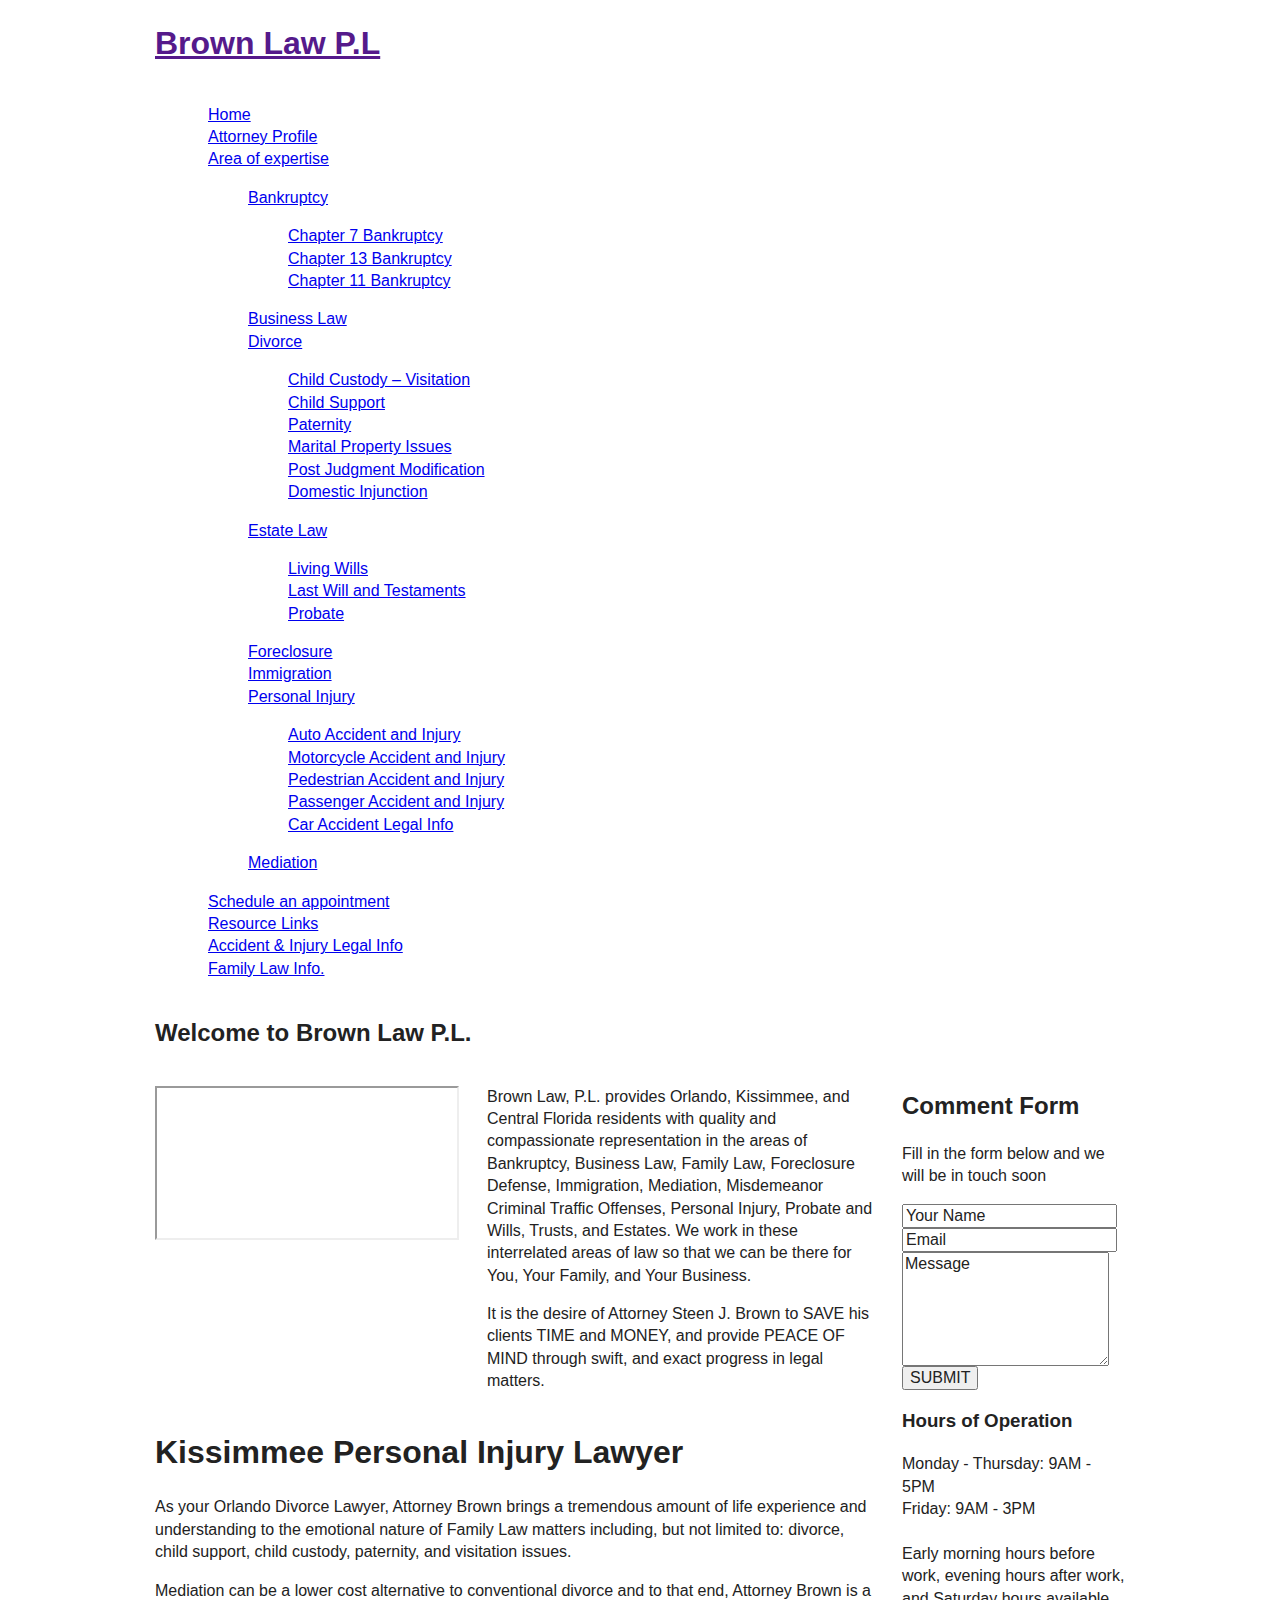
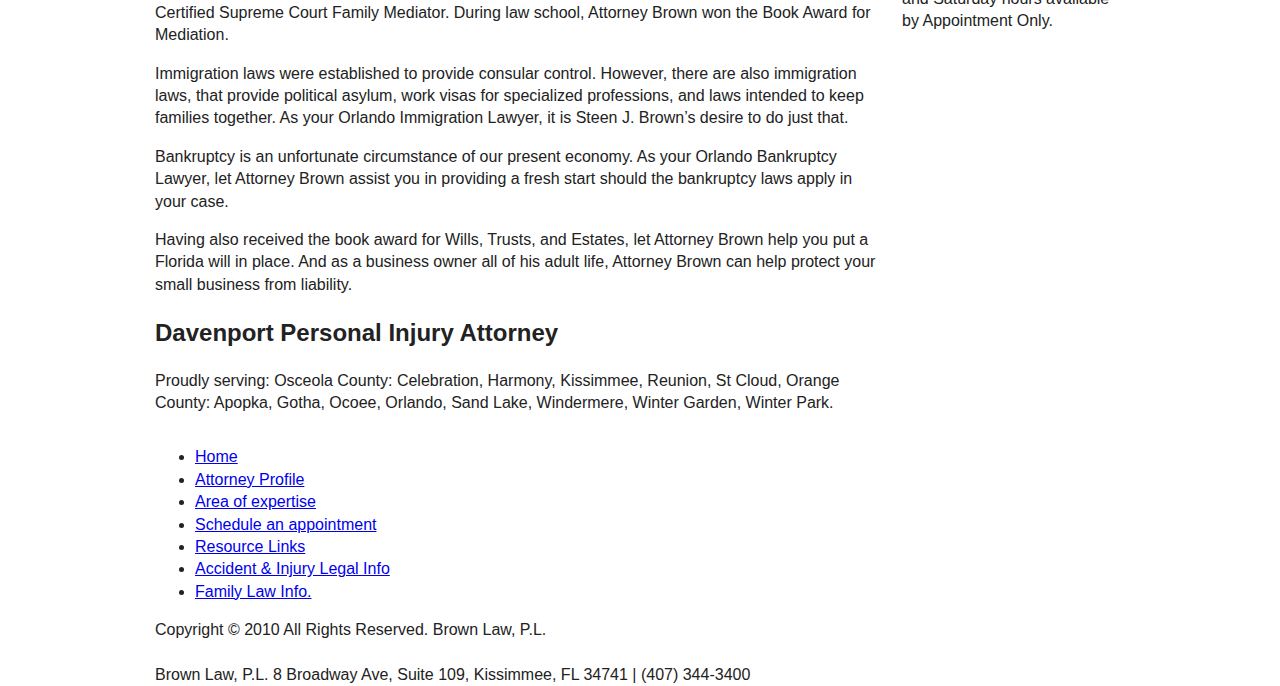
==== index.html @ 8b357b11 "Added footer navigation" ====
<!DOCTYPE html>
<html lang="en">
<head>
	<meta charset="utf-8" />
	<link rel="stylesheet" href="css/main.css">
	<link rel="stylesheet" href="css/normalize.css">
	<link rel="stylesheet" href="css/base.css">
	<link rel="stylesheet" href="css/grid.css">
	<link rel="stylesheet" href="css/style.css">
	<link href="images/favicon.ico" rel="icon" type="image/x-icon" />
	<title>  Kissimmee Personal Injury Lawyer| Davenport Personal Injury Accident Attorney</title>
</head>
<body>
	<div class="container">
			<div class="grid_12">
				<header id="masthead" class="site-header" role="banner">
					<h1 class="site-title"><a href="" title="" rel="home"> Brown Law P.L </a></h1>
		

				<div id="main-banner" class="grid_12">
			        <nav id="site-navigation" class="main-banner-navigation" role="navigation">
			            <div class="menu-lower-main-menu-container">
							<ul id="menu-lower-main-menu" class="nav-banner-menu">
								<li> <a href="index.html" >Home</a> </li>
								<li> <a href="attorneyProfile.html" >Attorney Profile</a></li>
								<li> <a href="areaOfExpertise.html" >Area of expertise</a>
									<ul>
										<li><a href="http://www.brownlawpl.com/bankruptcy-lawyer-orlando-kissimmee" >Bankruptcy</a>
											<uL>
												<li> <a href="http://www.brownlawpl.com/orlando-and-kissimmee-chapter-7-bankruptcy-attorney-lawyer" >Chapter 7 Bankruptcy</a></li>
												<li> <a href="http://www.brownlawpl.com/chapter-13-bankruptcy-lawyer-orlando-kissimmee" >Chapter 13 Bankruptcy</a></li>
												<li> <a href="http://www.brownlawpl.com/chapter-11-bankruptcy-lawyer-orlando-kissimmee" >Chapter 11 Bankruptcy</a></li>
											</uL>
										</li>	
										<li> <a href="http://www.brownlawpl.com/business-law-lawyer-orlando-kissimmee" >Business Law</a>
										<li> <a href="http://www.brownlawpl.com/divorce-lawyer-orlando-kissimmee" >Divorce</a>
											<ul> 
												<li> <a href="http://www.brownlawpl.com/child-custody-and-visitation" >Child Custody &#8211; Visitation</a></li>
												<li> <a href="http://www.brownlawpl.com" >Child Support</a></li>
												<li> <a href="http://www.brownlawpl.com/child-paternity-lawyer-orlando-kissimmee" >Paternity</a></li>
												<li> <a href="http://www.brownlawpl.com/marital-property-lawyer-orlando-kissimmee" >Marital Property Issues</a></li>
												<li> <a href="http://www.brownlawpl.com/post-judgment-modification-lawyer-orlando-kissimmee" >Post Judgment Modification</a></li>
												<li> <a href="http://www.brownlawpl.com/domestic-injunction-lawyer-orlando-kissimmee" >Domestic Injunction</a></li>
											</ul>
										<li> <a href="http://www.brownlawpl.com/wills-trusts-estate-and-probate-lawyer-orlando-kissimmee" >Estate Law</a> 
											<ul> 
												<li> <a href="http://www.brownlawpl.com/living-will-lawyer-orlando-kissimmee" >Living Wills</a></li>
												<li> <a href="http://www.brownlawpl.com/last-will-and-testament-lawyer-orlando-kissimmee" >Last Will and Testaments</a></li>
												<li> <a href="http://www.brownlawpl.com/probate-lawyer-orlando-kissimmee" >Probate</a></li>
											</ul>
										</li>
										<li> <a href="http://www.brownlawpl.com/foreclosure-defense-lawyer-orlando-kissimmee" >Foreclosure</a>
										<li> <a href="http://www.brownlawpl.com/immigration-lawyer-orlando-kissimmee" >Immigration</a>
										<li> <a href="http://www.brownlawpl.com/personal-injury-lawyer-orlando-kissimmee" >Personal Injury</a>		
											<ul> 
												<li> <a href="http://www.brownlawpl.com/auto-accident-lawyer-orlando-kissimmee" >Auto Accident and Injury</a></li>
												<li> <a href="http://www.brownlawpl.com/motorcycle-accident-lawyer-orlando-kissimmee" >Motorcycle Accident and Injury</a></li>
												<li> <a href="http://www.brownlawpl.com/pedestrian-accident-lawyer-orlando-kissimmee" >Pedestrian Accident and Injury</a></li>
												<li> <a href="http://www.brownlawpl.com/passenger-accident-lawyer-orlando-kissimmee" >Passenger Accident and Injury</a></li>
												<li> <a href="http://www.brownlawpl.com/florida-car-accident-legal-info/" >Car Accident Legal Info</a></li>
											</ul>
										</li>	
										<li> <a href="http://www.brownlawpl.com/mediation-lawyer-orlando-kissimmee" >Mediation</a></li>
									</uL>	
								</li>
								<li> <a href="schedule.html" >Schedule an appointment</a></li>
								<li> <a href="resourceLinks.html" >Resource Links</a></li>
								<li> <a href="legalInfo.html" > Accident & Injury Legal Info</a></li>
								<li> <a href="LawInfo.html" > Family Law Info.</a></li>
							</ul>
						</div>   
					</nav>
				</div>	
				</header>
			</div>	

			<div class="grid_12">		
				<h2> Welcome to Brown Law P.L. </h2>
			</div>

				<div class="grid_9">
					<div class="grid_4 alpha">
						<p><iframe title="YouTube video player" name="I1" src="http://www.youtube.com/embed/O7uLTr1LttI?rel=0"></iframe></p>
					</div>

					<div class="grid_5 omega">
						<p> Brown Law, P.L. provides Orlando, Kissimmee, and Central Florida residents with quality and compassionate representation in the areas of Bankruptcy, Business Law, Family Law, Foreclosure Defense, Immigration, Mediation, Misdemeanor Criminal Traffic Offenses, Personal Injury, Probate and Wills, Trusts, and Estates. We work in these interrelated areas of law so that we can be there for You, Your Family, and Your Business.</p>

						<p> It is the desire of Attorney Steen J. Brown to SAVE his clients TIME and MONEY, and provide PEACE OF MIND through swift, and exact progress in legal matters. </p>
					</div>
					
					<div class="grid_9 alpha omega">
						<h1> Kissimmee Personal Injury Lawyer </h1>

						<p> As your Orlando Divorce Lawyer, Attorney Brown brings a tremendous amount of life experience and understanding to the emotional nature of Family Law matters including, but not limited to: divorce, child support, child custody, paternity, and visitation issues. <p>

						<p> Mediation can be a lower cost alternative to conventional divorce and to that end, Attorney Brown is a Certified Supreme Court Family Mediator. During law school, Attorney Brown won the Book Award for Mediation. </p>

						<p> Immigration laws were established to provide consular control. However, there are also immigration laws, that provide political asylum, work visas for specialized professions, and laws intended to keep families together. As your Orlando Immigration Lawyer, it is Steen J. Brown’s desire to do just that. </p>

						<p> Bankruptcy is an unfortunate circumstance of our present economy. As your Orlando Bankruptcy Lawyer, let Attorney Brown assist you in providing a fresh start should the bankruptcy laws apply in your case. </p>

						<p> Having also received the book award for Wills, Trusts, and Estates, let Attorney Brown help you put a Florida will in place. And as a business owner all of his adult life, Attorney Brown can help protect your small business from liability. </p>

						<h2> Davenport Personal Injury Attorney </h2>

						<p> Proudly serving: Osceola County: Celebration, Harmony, Kissimmee, Reunion, St Cloud, Orange County: Apopka, Gotha, Ocoee, Orlando, Sand Lake, Windermere, Winter Garden, Winter Park.  </p>
					</div>
				</div>
				<div class="grid_3"> 
					<h2>Comment Form</h2>

					<p>Fill in the form below and we will be in touch soon</p>
					<form action="" method="POST" enctype="multipart/form-data">
					<input type="text" class="required" label="Name" name="qcfname1" value="Your Name" onfocus="qcfclear(this, 'Your Name')" onblur="qcfrecall(this, 'Your Name')">
					<input type="text" class="required" label="Name" name="qcfname2"  value="Email" onfocus="qcfclear(this, 'Email')" onblur="qcfrecall(this, 'Email')">
					<textarea   rows="6" label="Name" name="qcfname4" onfocus="qcfclear(this, 'Message')" onblur="qcfrecall(this, 'Message')">Message</textarea>
					<input type="submit" id="submit"  name="submitsidecontactform" value="SUBMIT">
					</form>
				

					<h3>Hours of Operation</h3>			
					<div>Monday - Thursday: 9AM - 5PM<br/>
							Friday:  9AM - 3PM<br/>
							<br/> <div> Early morning hours before work, evening hours after work, and Saturday hours available by Appointment Only.</div>
					</div>
				</div>

		<div class="grid_12">		
			<footer>
				<ul>
					<li> <a href="index.html" >Home</a> </li>
					<li> <a href="attorneyProfile.html" >Attorney Profile</a></li>
					<li> <a href="areaOfExpertise.html" >Area of expertise</a>
					<li> <a href="schedule.html" >Schedule an appointment</a></li>
					<li> <a href="resourceLinks.html" >Resource Links</a></li>
					<li> <a href="legalInfo.html" > Accident & Injury Legal Info</a></li>
					<li> <a href="LawInfo.html" > Family Law Info.</a></li>
				</ul>
				Copyright &copy;  2010 All Rights Reserved. Brown Law, P.L.
				<br/><br/> 
				Brown Law, P.L. 8 Broadway Ave, Suite 109, Kissimmee, FL 34741 | (407) 344-3400
			</footer>
		</div>
	</div>	

</body>
</html>
---- css/main.css ----
/*! normalize.css v2.1.2 | MIT License | git.io/normalize */

/* ==========================================================================
   HTML5 DS definitions
   ========================================================================== */

/**
 * Correct `block` display not defined in IE 8/9.
 */

article,
aside,
details,
figcaption,
figure,
footer,
header,
hgroup,
main,
nav,
section,
summary {
    display: block;
}

/**
 * Correct `inline-block` display not defined in IE 8/9.
 */

audio,
canvas,
video {
    display: inline-block;
}

/**
 * Prevent modern browsers from displaying `audio` without controls.
 * Remove excess height in iOS 5 devices.
 */

audio:not([controls]) {
    display: none;
    height: 0;
}

/**
 * Address styling not present in IE 8/9.
 */

[hidden] {
    display: none;
}

/* ==========================================================================
   Base
   ========================================================================== */

/**
 * 1. Set default font family to sans-serif.
 * 2. Prevent iOS text size adjust after orientation change, without disabling
 *    user zoom.
 */

html {
    font-family: sans-serif; /* 1 */
    -ms-text-size-adjust: 100%; /* 2 */
    -webkit-text-size-adjust: 100%; /* 2 */
}

/**
 * Remove default margin.
 */

body {
    margin: 0;
}

/* ==========================================================================
   Links
   ========================================================================== */

/**
 * Address `outline` inconsistency between Chrome and other browsers.
 */

a:focus {
    outline: thin dotted;
}

/**
 * Improve readability when focused and also mouse hovered in all browsers.
 */

a:active,
a:hover {
    outline: 0;
}

/* ==========================================================================
   Typography
   ========================================================================== */

/**
 * Address variable `h1` font-size and margin within `section` and `article`
 * contexts in Firefox 4+, Safari 5, and Chrome.
 */

h1 {
    font-size: 2em;
    margin: 0.67em 0;
}

/**
 * Address styling not present in IE 8/9, Safari 5, and Chrome.
 */

abbr[title] {
    border-bottom: 1px dotted;
}

/**
 * Address style set to `bolder` in Firefox 4+, Safari 5, and Chrome.
 */

b,
strong {
    font-weight: bold;
}

/**
 * Address styling not present in Safari 5 and Chrome.
 */

dfn {
    font-style: italic;
}

/**
 * Address differences between Firefox and other browsers.
 */

hr {
    -moz-box-sizing: content-box;
    box-sizing: content-box;
    height: 0;
}

/**
 * Address styling not present in IE 8/9.
 */

mark {
    background: #ff0;
    color: #000;
}

/**
 * Correct font family set oddly in Safari 5 and Chrome.
 */

code,
kbd,
pre,
samp {
    font-family: monospace, serif;
    font-size: 1em;
}

/**
 * Improve readability of pre-formatted text in all browsers.
 */

pre {
    white-space: pre-wrap;
}

/**
 * Set consistent quote types.
 */

q {
    quotes: "\201C" "\201D" "\2018" "\2019";
}

/**
 * Address inconsistent and variable font size in all browsers.
 */

small {
    font-size: 80%;
}

/**
 * Prevent `sub` and `sup` affecting `line-height` in all browsers.
 */

sub,
sup {
    font-size: 75%;
    line-height: 0;
    position: relative;
    vertical-align: baseline;
}

sup {
    top: -0.5em;
}

sub {
    bottom: -0.25em;
}

/* ==========================================================================
   Embedded content
   ========================================================================== */

/**
 * Remove border when inside `a` element in IE 8/9.
 */

img {
    border: 0;
}

/**
 * Correct overflow displayed oddly in IE 9.
 */

svg:not(:root) {
    overflow: hidden;
}

/* ==========================================================================
   Figures
   ========================================================================== */

/**
 * Address margin not present in IE 8/9 and Safari 5.
 */

figure {
    margin: 0;
}

/* ==========================================================================
   Forms
   ========================================================================== */

/**
 * Define consistent border, margin, and padding.
 */

fieldset {
    border: 1px solid #c0c0c0;
    margin: 0 2px;
    padding: 0.35em 0.625em 0.75em;
}

/**
 * 1. Correct `color` not being inherited in IE 8/9.
 * 2. Remove padding so people aren't caught out if they zero out fieldsets.
 */

legend {
    border: 0; /* 1 */
    padding: 0; /* 2 */
}

/**
 * 1. Correct font family not being inherited in all browsers.
 * 2. Correct font size not being inherited in all browsers.
 * 3. Address margins set differently in Firefox 4+, Safari 5, and Chrome.
 */

button,
input,
select,
textarea {
    font-family: inherit; /* 1 */
    font-size: 100%; /* 2 */
    margin: 0; /* 3 */
}

/**
 * Address Firefox 4+ setting `line-height` on `input` using `!important` in
 * the UA stylesheet.
 */

button,
input {
    line-height: normal;
}

/**
 * Address inconsistent `text-transform` inheritance for `button` and `select`.
 * All other form control elements do not inherit `text-transform` values.
 * Correct `button` style inheritance in Chrome, Safari 5+, and IE 8+.
 * Correct `select` style inheritance in Firefox 4+ and Opera.
 */

button,
select {
    text-transform: none;
}

/**
 * 1. Avoid the WebKit bug in Android 4.0.* where (2) destroys native `audio`
 *    and `video` controls.
 * 2. Correct inability to style clickable `input` types in iOS.
 * 3. Improve usability and consistency of cursor style between image-type
 *    `input` and others.
 */

button,
html input[type="button"], /* 1 */
input[type="reset"],
input[type="submit"] {
    -webkit-appearance: button; /* 2 */
    cursor: pointer; /* 3 */
}

/**
 * Re-set default cursor for disabled elements.
 */

button[disabled],
html input[disabled] {
    cursor: default;
}

/**
 * 1. Address box sizing set to `content-box` in IE 8/9.
 * 2. Remove excess padding in IE 8/9.
 */

input[type="checkbox"],
input[type="radio"] {
    box-sizing: border-box; /* 1 */
    padding: 0; /* 2 */
}

/**
 * 1. Address `appearance` set to `searchfield` in Safari 5 and Chrome.
 * 2. Address `box-sizing` set to `border-box` in Safari 5 and Chrome
 *    (include `-moz` to future-proof).
 */

input[type="search"] {
    -webkit-appearance: textfield; /* 1 */
    -moz-box-sizing: content-box;
    -webkit-box-sizing: content-box; /* 2 */
    box-sizing: content-box;
}

/**
 * Remove inner padding and search cancel button in Safari 5 and Chrome
 * on OS X.
 */

input[type="search"]::-webkit-search-cancel-button,
input[type="search"]::-webkit-search-decoration {
    -webkit-appearance: none;
}

/**
 * Remove inner padding and border in Firefox 4+.
 */

button::-moz-focus-inner,
input::-moz-focus-inner {
    border: 0;
    padding: 0;
}

/**
 * 1. Remove default vertical scrollbar in IE 8/9.
 * 2. Improve readability and alignment in all browsers.
 */

textarea {
    overflow: auto; /* 1 */
    vertical-align: top; /* 2 */
}

/* ==========================================================================
   Tables
   ========================================================================== */

/**
 * Remove most spacing between table cells.
 */

table {
    border-collapse: collapse;
    border-spacing: 0;
}
---- css/base.css ----
/*
Responsive 996px grid system ~ Base CSS.

Uses the HTML5 Boilerplate by Paul Irish with a few tweaks
html5boilerplate.com

*/


/* ==========================================================================
   Base styles: opinionated defaults
   ========================================================================== */

html,
button,
input,
select,
textarea {
    color: #222;
}

body {
    font-size: 1em;
    line-height: 1.4;
}

/*
 * Remove text-shadow in selection highlight: h5bp.com/i
 * These selection declarations have to be separate.
 * Customize the background color to match your design.
 */

::-moz-selection {
    background: #b3d4fc;
    text-shadow: none;
}

::selection {
    background: #b3d4fc;
    text-shadow: none;
}

/*
 * A better looking default horizontal rule
 */

hr {
    display: block;
    height: 1px;
    border: 0;
    border-top: 1px solid #ccc;
    margin: 1em 0;
    padding: 0;
}

/*
 * Remove the gap between images and the bottom of their containers: h5bp.com/i/440
 */

img {
    vertical-align: middle;
}

/*
 * Remove default fieldset styles.
 */

fieldset {
    border: 0;
    margin: 0;
    padding: 0;
}

/*
 * Allow only vertical resizing of textareas.
 */

textarea {
    resize: vertical;
}

/* ==========================================================================
   Chrome Frame prompt
   ========================================================================== */

.chromeframe {
    margin: 0.2em 0;
    background: #ccc;
    color: #000;
    padding: 0.2em 0;
}

/* ==========================================================================
   Helper classes
   ========================================================================== */

/*
 * Image replacement
 */

.ir {
    background-color: transparent;
    border: 0;
    overflow: hidden;
    /* IE 6/7 fallback */
    *text-indent: -9999px;
}

.ir:before {
    content: "";
    display: block;
    width: 0;
    height: 150%;
}

/*
 * Hide from both screenreaders and browsers: h5bp.com/u
 */

.hidden {
    display: none !important;
    visibility: hidden;
}

/*
 * Hide only visually, but have it available for screenreaders: h5bp.com/v
 */

.visuallyhidden {
    border: 0;
    clip: rect(0 0 0 0);
    height: 1px;
    margin: -1px;
    overflow: hidden;
    padding: 0;
    position: absolute;
    width: 1px;
}

/*
 * Extends the .visuallyhidden class to allow the element to be focusable
 * when navigated to via the keyboard: h5bp.com/p
 */

.visuallyhidden.focusable:active,
.visuallyhidden.focusable:focus {
    clip: auto;
    height: auto;
    margin: 0;
    overflow: visible;
    position: static;
    width: auto;
}

/*
 * Hide visually and from screenreaders, but maintain layout
 */

.invisible {
    visibility: hidden;
}

/*
 * Clearfix: contain floats
 *
 * For modern browsers
 * 1. The space content is one way to avoid an Opera bug when the
 *    `contenteditable` attribute is included anywhere else in the document.
 *    Otherwise it causes space to appear at the top and bottom of elements
 *    that receive the `clearfix` class.
 * 2. The use of `table` rather than `block` is only necessary if using
 *    `:before` to contain the top-margins of child elements.
 */

.clearfix:before,
.clearfix:after {
    content: " "; /* 1 */
    display: table; /* 2 */
}

.clearfix:after {
    clear: both;
}

/*
 * For IE 6/7 only
 * Include this rule to trigger hasLayout and contain floats.
 */

.clearfix {
    *zoom: 1;
}


/*
 * Clear after each row
 */

.clear {
	clear: both;
	display: block;
	overflow: hidden;
	visibility: hidden;
	width: 0;
	height: 0;
}

/* ==========================================================================
   EXAMPLE Media Queries for Responsive Design.
   Theses examples override the primary ('mobile first') styles.
   Modify as content requires.
   ========================================================================== */

@media only screen and (min-width: 35em) {
    /* Style adjustments for viewports that meet the condition */
}

@media print,
       (-o-min-device-pixel-ratio: 5/4),
       (-webkit-min-device-pixel-ratio: 1.25),
       (min-resolution: 120dpi) {
    /* Style adjustments for high resolution devices */
}

/* ==========================================================================
   Print styles.
   Inlined to avoid required HTTP connection: h5bp.com/r
   ========================================================================== */

@media print {
    * {
        background: transparent !important;
        color: #000 !important; /* Black prints faster: h5bp.com/s */
        box-shadow: none !important;
        text-shadow: none !important;
    }

    a,
    a:visited {
        text-decoration: underline;
    }

    a[href]:after {
        content: " (" attr(href) ")";
    }

    abbr[title]:after {
        content: " (" attr(title) ")";
    }

    /*
     * Don't show links for images, or javascript/internal links
     */

    .ir a:after,
    a[href^="javascript:"]:after,
    a[href^="#"]:after {
        content: "";
    }

    pre,
    blockquote {
        border: 1px solid #999;
        page-break-inside: avoid;
    }

    thead {
        display: table-header-group; /* h5bp.com/t */
    }

    tr,
    img {
        page-break-inside: avoid;
    }

    img {
        max-width: 100% !important;
    }

    @page {
        margin: 0.5cm;
    }

    p,
    h2,
    h3 {
        orphans: 3;
        widows: 3;
    }

    h2,
    h3 {
        page-break-after: avoid;
    }
}
---- css/grid.css ----
/*
Responsive 996px grid system ~ Grid CSS.
Copyright 2013, Josh Cope

12 Columns ~ Margin left: 13px ~ Margin right: 13px

Based on the 960.gs grid system - http://960.gs/
by Nathan Smith

Licensed under GPL and MIT
*/

/* =============================================================================
   Base 966px Grid
   ========================================================================== */
   
	body {min-width: 996px;}

	/* Container */
	.container {
		margin-left: auto;
		margin-right: auto;
		width: 996px;
	}

	/* Global */
	.grid_1,
	.grid_2,
	.grid_3,
	.grid_4,
	.grid_5,
	.grid_6,
	.grid_7,
	.grid_8,
	.grid_9,
	.grid_10,
	.grid_11,
	.grid_12 {
		display: inline;
		float: left;
		margin-left: 13px;
		margin-right: 13px;
	}

	.push_1, .pull_1,
	.push_2, .pull_2,
	.push_3, .pull_3,
	.push_4, .pull_4,
	.push_5, .pull_5,
	.push_6, .pull_6,
	.push_7, .pull_7,
	.push_8, .pull_8,
	.push_9, .pull_9,
	.push_10, .pull_10,
	.push_11, .pull_11 {
		position: relative;
	}

	/* Children (Alpha ~ First, Omega ~ Last) */
	.alpha {margin-left: 0;}
	.omega {margin-right: 0;}

	/* Base Grid */
	.container .grid_1 {width: 57px;}
	.container .grid_2 {width: 140px;}
	.container .grid_3 {width: 223px;}
	.container .grid_4 {width: 306px;}
	.container .grid_5 {width: 389px;}
	.container .grid_6 {width: 472px;}
	.container .grid_7 {width: 555px;}
	.container .grid_8 {width: 638px;}
	.container .grid_9 {width: 721px;}
	.container .grid_10 {width: 804px;}
	.container .grid_11 {width: 887px;}
	.container .grid_12 {width: 970px;}

	/* Prefix Extra Space */
	.container .prefix_1 {padding-left: 83px;}
	.container .prefix_2 {padding-left: 166px;}
	.container .prefix_3 {padding-left: 249px;}
	.container .prefix_4 {padding-left: 332px;}
	.container .prefix_5 {padding-left: 415px;}
	.container .prefix_6 {padding-left: 498px;}
	.container .prefix_7 {padding-left: 581px;}
	.container .prefix_8 {padding-left: 664px;}
	.container .prefix_9 {padding-left: 747px;}
	.container .prefix_10 {padding-left: 830px;}
	.container .prefix_11 {padding-left: 913px;}

	/* Suffix Extra Space */
	.container .suffix_1 {padding-right: 83px;}
	.container .suffix_2 {padding-right: 166px;}
	.container .suffix_3 {padding-right: 249px;}
	.container .suffix_4 {padding-right: 332px;}
	.container .suffix_5 {padding-right: 415px;}
	.container .suffix_6 {padding-right: 498px;}
	.container .suffix_7 {padding-right: 581px;}
	.container .suffix_8 {padding-right: 664px;}
	.container .suffix_9 {padding-right: 747px;}
	.container .suffix_10 {padding-right: 830px;}
	.container .suffix_11 {padding-right: 913px;}

	/* Push Space */
	.container .push_1 {left: 83px;}
	.container .push_2 {left: 166px;}
	.container .push_3 {left: 249px;}
	.container .push_4 {left: 332px;}
	.container .push_5 {left: 415px;}
	.container .push_6 {left: 498px;}
	.container .push_7 {left: 581px;}
	.container .push_8 {left: 664px;}
	.container .push_9 {left: 747px;}
	.container .push_10 {left: 830px;}
	.container .push_11 {left: 913px;}

	/* Pull Space */
	.container .pull_1 {left: -83px;}
	.container .pull_2 {left: -166px;}
	.container .pull_3 {left: -249px;}
	.container .pull_4 {left: -332px;}
	.container .pull_5 {left: -415px;}
	.container .pull_6 {left: -498px;}
	.container .pull_7 {left: -581px;}
	.container .pull_8 {left: -664px;}
	.container .pull_9 {left: -747px;}
	.container .pull_10 {left: -830px;}
	.container .pull_11 {left: -913px;}

	/* Images & Other Objects */
	img, object, embed {	max-width: 100%;}
	img { height: auto; }


/* =============================================================================
   768px Grid
   ========================================================================== */

@media only screen and (min-width: 768px) and (max-width: 995px) {
	
	body {min-width: 768px;}

	/* Container | 768px */
	.container {width: 768px;}

	/* Global | 768px */
	.grid_1,
	.grid_2,
	.grid_3,
	.grid_4,
	.grid_5,
	.grid_6,
	.grid_7,
	.grid_8,
	.grid_9,
	.grid_10,
	.grid_11,
	.grid_12 {margin-left: 8px;
		margin-right: 8px;}
		

	/* Base Grid | 768px */
	.container .grid_1 {width: 48px;}
	.container .grid_2 {width: 112px;}
	.container .grid_3 {width: 176px;}
	.container .grid_4 {width: 240px;}
	.container .grid_5 {width: 304px;}
	.container .grid_6 {width: 368px;}
	.container .grid_7 {width: 432px;}
	.container .grid_8 {width: 496px;}
	.container .grid_9 {width: 560px;}
	.container .grid_10 {width: 624px;}
	.container .grid_11 {width: 688px;}
	.container .grid_12 {width: 752px;}

	/* Prefix Extra Space | 768px */
	.container .prefix_1 {padding-left: 64px;}
	.container .prefix_2 {padding-left: 128px;}
	.container .prefix_3 {padding-left: 192px;}
	.container .prefix_4 {padding-left: 256px;}
	.container .prefix_5 {padding-left: 320px;}
	.container .prefix_6 {padding-left: 384px;}
	.container .prefix_7 {padding-left: 448px;}
	.container .prefix_8 {padding-left: 512px;}
	.container .prefix_9 {padding-left: 576px;}
	.container .prefix_10 {padding-left: 640px;}
	.container .prefix_11 {padding-left: 704px;}
	
	/* Suffix Extra Space | 768px */
	.container .suffix_1 {padding-right: 64px;}
	.container .suffix_2 {padding-right: 128px;}
	.container .suffix_3 {padding-right: 192px;}
	.container .suffix_4 {padding-right: 256px;}
	.container .suffix_5 {padding-right: 320px;}
	.container .suffix_6 {padding-right: 384px;}
	.container .suffix_7 {padding-right: 448px;}
	.container .suffix_8 {padding-right: 512px;}
	.container .suffix_9 {padding-right: 576px;}
	.container .suffix_10 {padding-right: 640px;}
	.container .suffix_11 {padding-right: 704px;}

	/* Push Space | 768px */
	.container .push_1 {left: 64px;}
	.container .push_2 {left: 128px;}
	.container .push_3 {left: 192px;}
	.container .push_4 {left: 256px;}
	.container .push_5 {left: 320px;}
	.container .push_6 {left: 384px;}
	.container .push_7 {left: 448px;}
	.container .push_8 {left: 512px;}
	.container .push_9 {left: 576px;}
	.container .push_10 {left: 640px;}
	.container .push_11 {left: 704px;}

	/* Pull Space | 768px */
	.container .pull_1 {left: -64px;}
	.container .pull_2 {left: -128px;}
	.container .pull_3 {left: -192px;}
	.container .pull_4 {left: -256px;}
	.container .pull_5 {left: -320px;}
	.container .pull_6 {left: -384px;}
	.container .pull_7 {left: -448px;}
	.container .pull_8 {left: -512px;}
	.container .pull_9 {left: -576px;}
	.container .pull_10 {left: -640px;}
	.container .pull_11 {left: -704px;}
	
	/* Children (Alpha ~ First, Omega ~ Last) | 768 */
	.alpha {margin-left: 0;}
	.omega {margin-right: 0;}
}


/* =============================================================================
   Less than 768px
   ========================================================================== */
   
@media only screen and (max-width: 767px) {
	
	body{min-width:0;}
	
	/* Container */
	.container { margin:0 auto; width:456px; overflow:hidden; }
	
	/* Global */
	.container .grid_1,
	.container .grid_2,
	.container .grid_3,
	.container .grid_4,
	.container .grid_5,
	.container .grid_6,
	.container .grid_7,
	.container .grid_8,
	.container .grid_9,
	.container .grid_10,
	.container .grid_11,
	.container .grid_12	{
		width:416px;
		clear: both;
		float: none;
		margin-left: 0;
		margin-right: 0;
		display:inline-block;
		padding-left: 20px;
		padding-right: 20px;
		
		/* IE 6&7 */
		zoom:1;
		*display:inline;
	}
	
	/* Nested children need no padding */
	.grid_1  .grid_1,
	.grid_2  .grid_1, .grid_2  .grid_2,
	.grid_3  .grid_1, .grid_3  .grid_2, .grid_3  .grid_3,
	.grid_4  .grid_1, .grid_4  .grid_2, .grid_4  .grid_3, .grid_4  .grid_4,
	.grid_5  .grid_1, .grid_5  .grid_2, .grid_5  .grid_3, .grid_5  .grid_4, .grid_5  .grid_5,
	.grid_6  .grid_1, .grid_6  .grid_2, .grid_6  .grid_3, .grid_6  .grid_4, .grid_6  .grid_5, .grid_6  .grid_6,
	.grid_7  .grid_1, .grid_7  .grid_2, .grid_7  .grid_3, .grid_7  .grid_4, .grid_7  .grid_5, .grid_7  .grid_6, .grid_7  .grid_7,
	.grid_8  .grid_1, .grid_8  .grid_2, .grid_8  .grid_3, .grid_8  .grid_4, .grid_8  .grid_5, .grid_8  .grid_6, .grid_8  .grid_7, .grid_8  .grid_8,
	.grid_9  .grid_1, .grid_9  .grid_2, .grid_9  .grid_3, .grid_9  .grid_4, .grid_9  .grid_5, .grid_9  .grid_6, .grid_9  .grid_7, .grid_9  .grid_8, .grid_9  .grid_9,
	.grid_10  .grid_1, .grid_10  .grid_2, .grid_10  .grid_3, .grid_10  .grid_4, .grid_10  .grid_5, .grid_10  .grid_6, .grid_10  .grid_7, .grid_10  .grid_8, .grid_10  .grid_9, .grid_10  .grid_10,
	.grid_11  .grid_1, .grid_11  .grid_2, .grid_11  .grid_3, .grid_11  .grid_4, .grid_11  .grid_5, .grid_11  .grid_6, .grid_11  .grid_7, .grid_11  .grid_8, .grid_11  .grid_9, .grid_11  .grid_10, .grid_11  .grid_11,
	.grid_12  .grid_1, .grid_12  .grid_2, .grid_12  .grid_3, .grid_12  .grid_4, .grid_12  .grid_5, .grid_12  .grid_6, .grid_12  .grid_7, .grid_12  .grid_8, .grid_12  .grid_9, .grid_12  .grid_10, .grid_12  .grid_11, .grid_12  .grid_12	{
		padding-left: 0px;
		padding-right: 0px;
	}
	
	.container .push_1, .container .push_2,
	.container .push_3, .container .push_4, 
	.container .push_5, .container .push_6,
	.container .push_7, .container .push_8, 
	.container .push_9, .container .push_10,
	.container .push_11	{
		left: 0;
	}
	.container .pull_1, .container .pull_2,
	.container .pull_3, .container .pull_4,
	.container .pull_5, .container .pull_6,
	.container .pull_7, .container .pull_8,
	.container .pull_9, .container .pull_10,
	.container .pull_11	{
		left: 0;
	}	
}


/* =============================================================================
   Less than 480px
   ========================================================================== */
@media only screen and (max-width: 479px) {
	
	/* Container */
	
	.container { width:300px;}
	
	/* Global */
	
	.container .grid_1,
	.container .grid_2,
	.container .grid_3,
	.container .grid_4,
	.container .grid_5,
	.container .grid_6,
	.container .grid_7,
	.container .grid_8,
	.container .grid_9,
	.container .grid_10,
	.container .grid_11,
	.container .grid_12	{
		width:260px;
	}
}
---- css/style.css ----
/*
Responsive 996px grid system ~ Style CSS.
Copyright 2013, Josh Cope
*/

/* =============================================================================
   Site Styles
   ========================================================================== */

/* =============================================================================
   Page Styles
   ========================================================================== */

/* =============================================================================
   Media Queries
   ========================================================================== */

/* Tablet Portrait size to Base 996px */
@media only screen and (min-width: 768px) and (max-width: 995px) {}

/* All Mobile Sizes */
@media only screen and (max-width: 767px) {}

/* Mobile Landscape Size to Tablet Portrait */
@media only screen and (min-width: 480px) and (max-width: 767px) {}

/* Mobile Portrait Size to Mobile Landscape Size */
@media only screen and (max-width: 479px) {}


/* =============================================================================
   Font-Face
   ========================================================================== */
/* This is the proper syntax for an @font-face file

/* @font-face {
font-family: 'FontName';
src: url('../fonts/FontName.eot');
src: url('../fonts/FontName.eot?iefix') format('embedded-opentype'),
url('../fonts/FontName.woff') format('woff'),
url('../fonts/FontName.ttf') format('truetype'),
url('../fonts/FontName.svg#FontName') format('svg');
font-weight: normal;
font-style: normal; }
*/
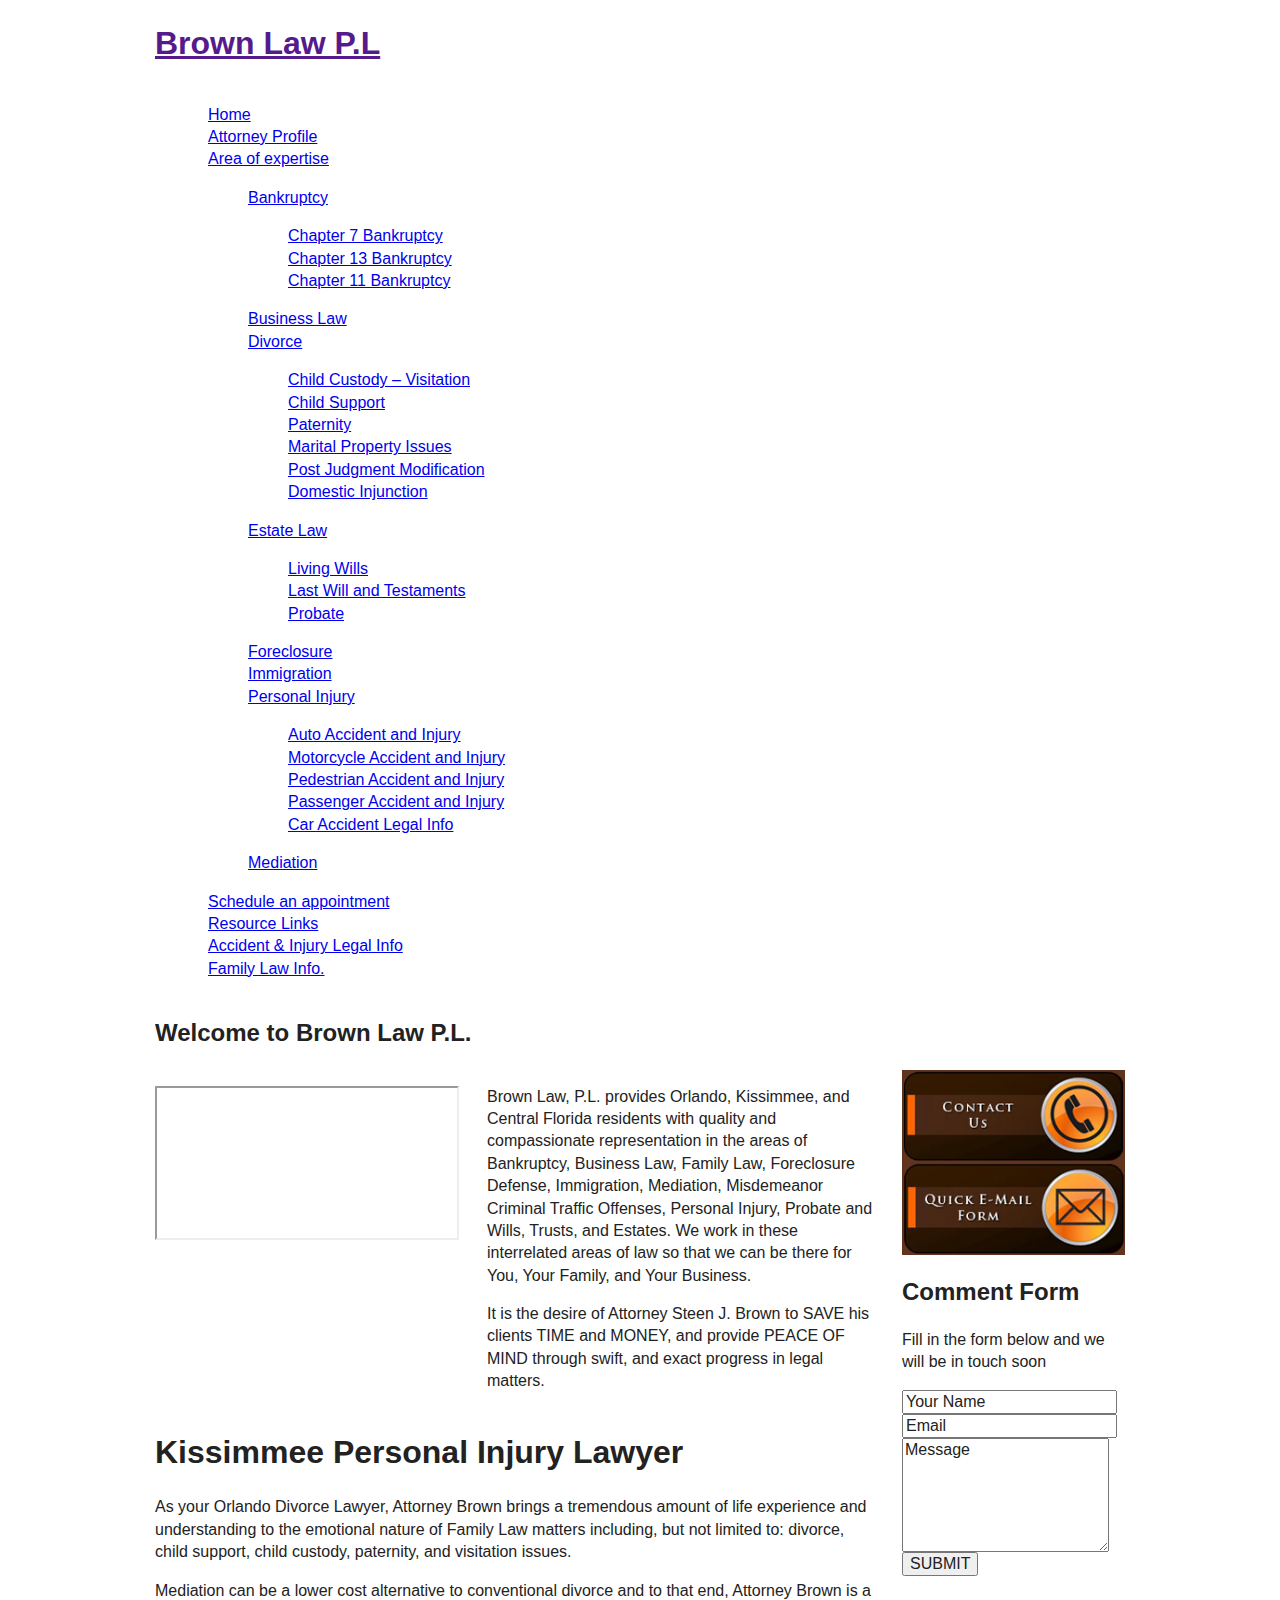
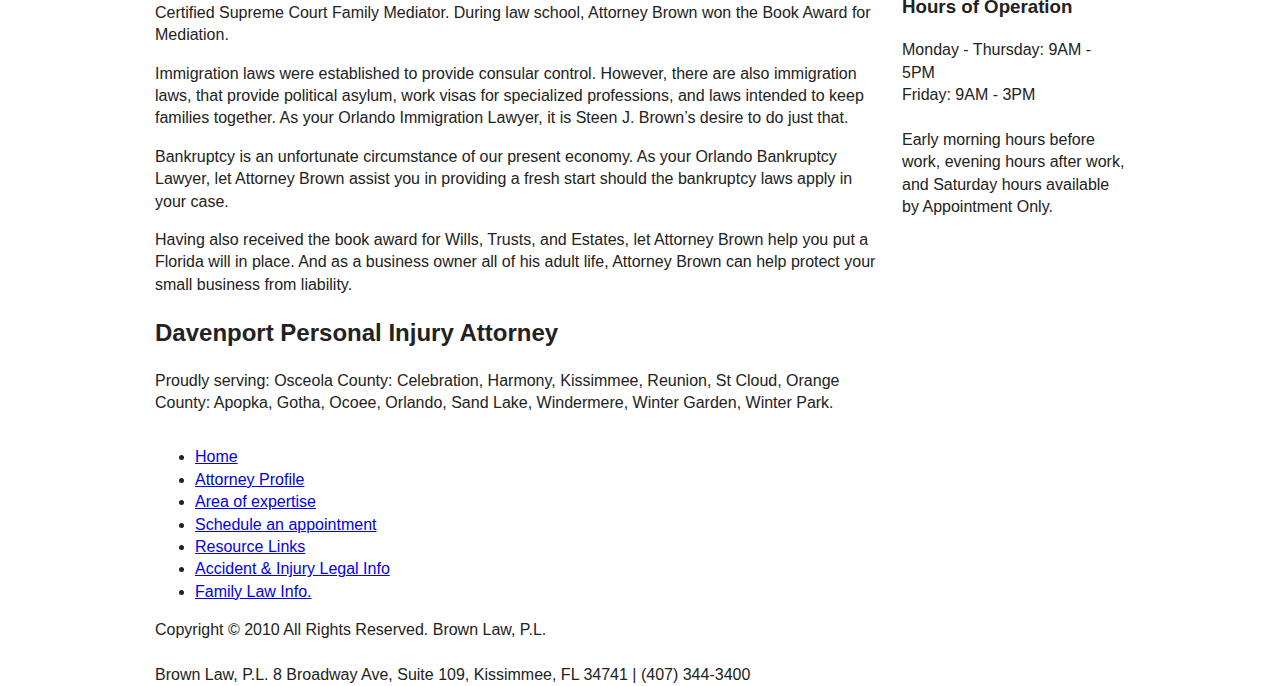
==== commit bf87fb30: "Added quick-images" ====
--- a/index.html
+++ b/index.html
@@ -107,7 +107,11 @@
 						<p> Proudly serving: Osceola County: Celebration, Harmony, Kissimmee, Reunion, St Cloud, Orange County: Apopka, Gotha, Ocoee, Orlando, Sand Lake, Windermere, Winter Garden, Winter Park.  </p>
 					</div>
 				</div>
-				<div class="grid_3"> 
+				<div class="grid_3">
+
+					<a href="tel:407-344-3400"><img src="images/contact-us-gr2.jpg" /></a>
+					<a href="mailto:someone@yoursite.com"><img src="images/email-form2.jpg" /></a>
+
 					<h2>Comment Form</h2>
 
 					<p>Fill in the form below and we will be in touch soon</p>
@@ -117,7 +121,7 @@
 					<textarea   rows="6" label="Name" name="qcfname4" onfocus="qcfclear(this, 'Message')" onblur="qcfrecall(this, 'Message')">Message</textarea>
 					<input type="submit" id="submit"  name="submitsidecontactform" value="SUBMIT">
 					</form>
-				
+					
 
 					<h3>Hours of Operation</h3>			
 					<div>Monday - Thursday: 9AM - 5PM<br/>
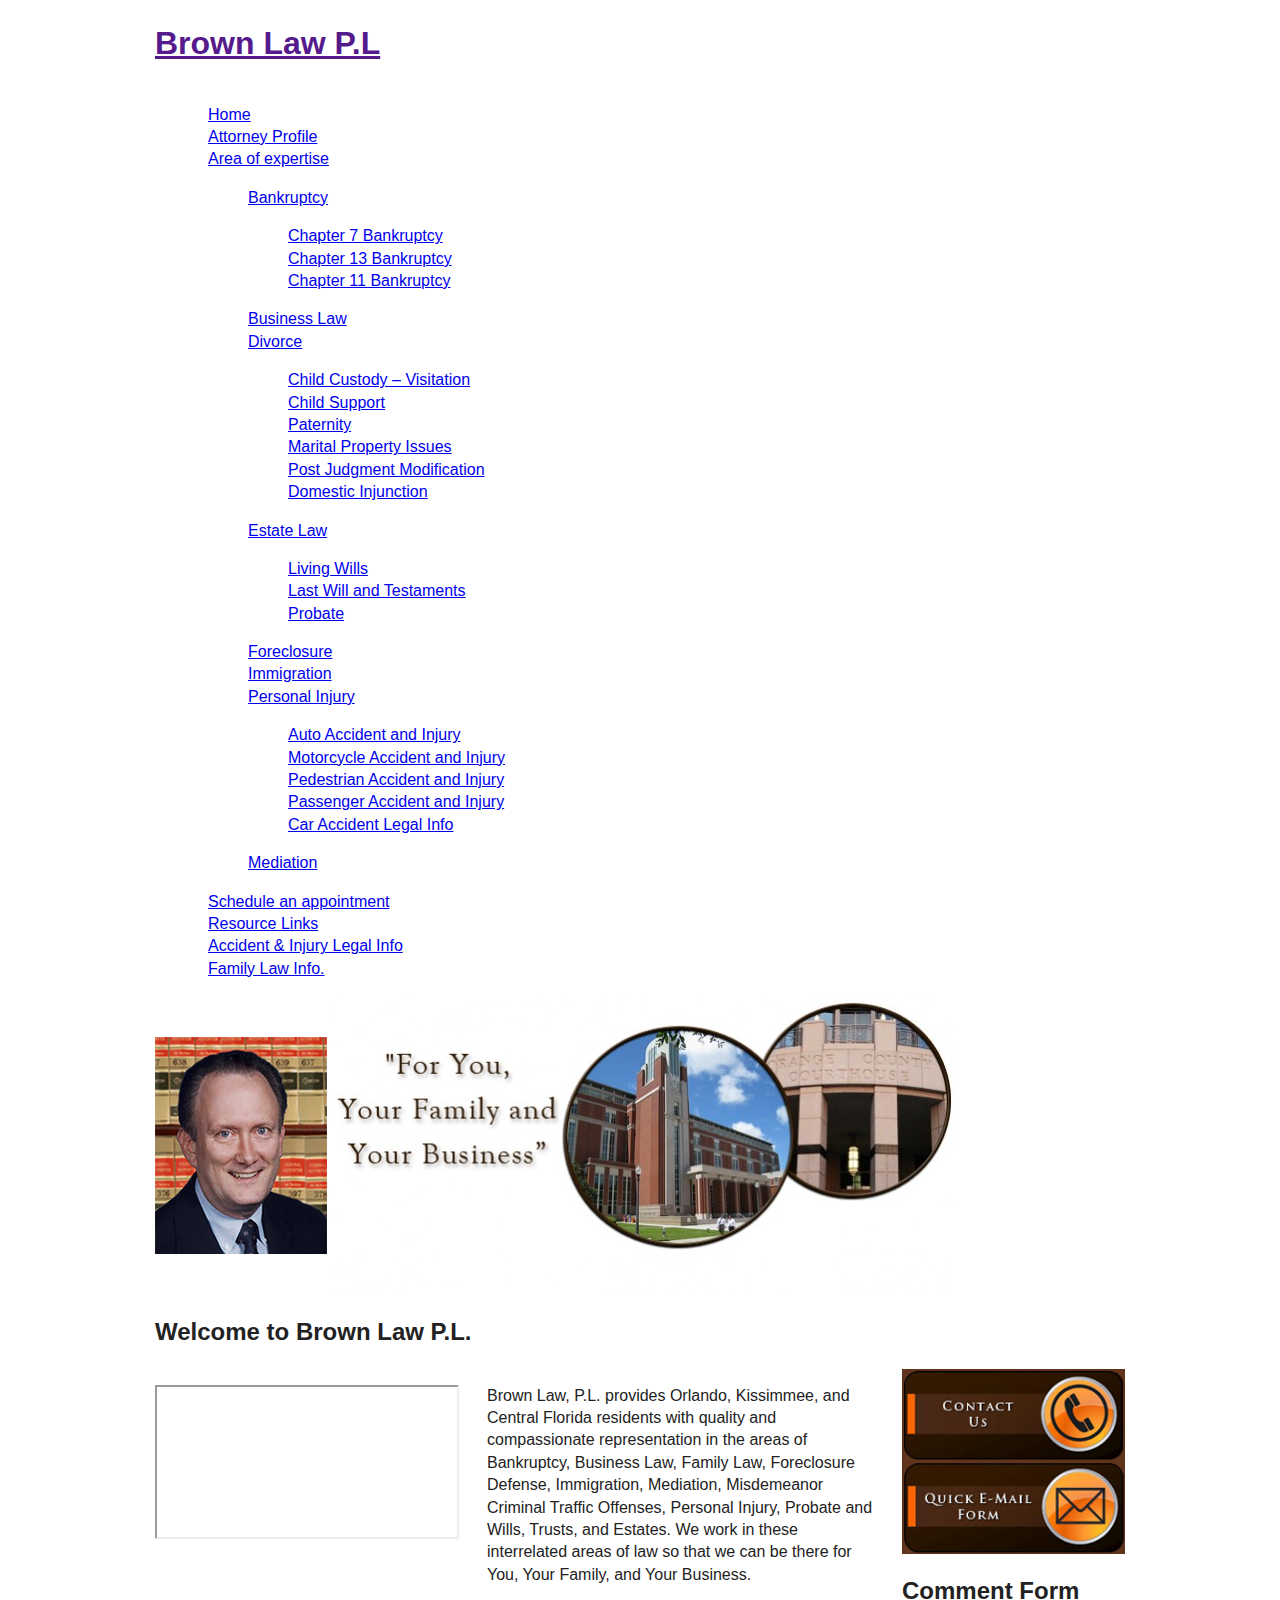
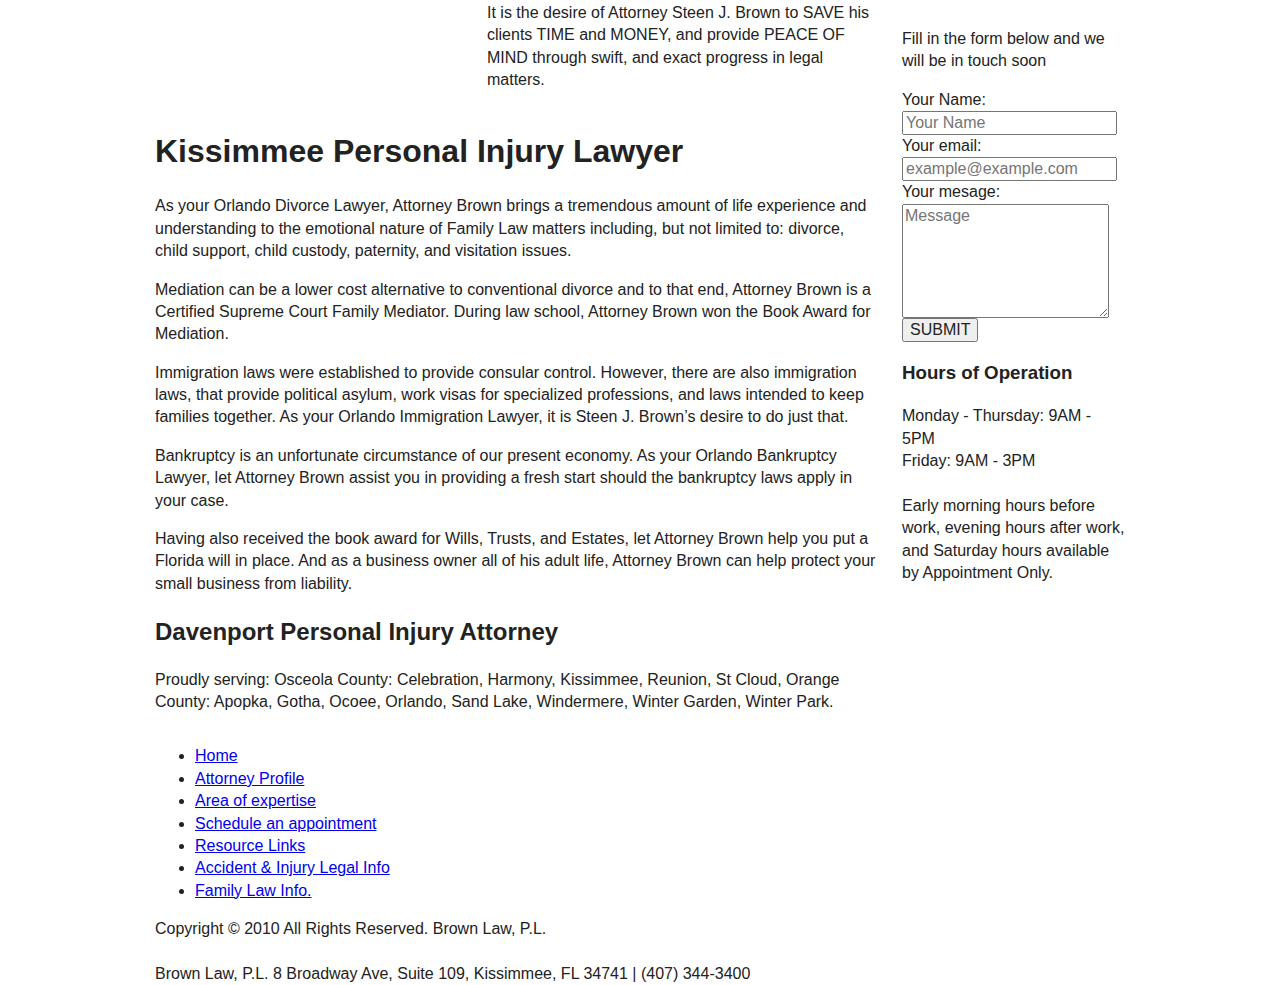
==== commit f6fd8ff9: "Fixed the quick contact form" ====
--- a/index.html
+++ b/index.html
@@ -74,7 +74,9 @@
 				</header>
 			</div>	
 
-			<div class="grid_12">		
+			<div class="grid_12">
+				<img src="images/steen-j-brown.jpg" alt="Steen J Brown" />	
+				<img src="images/home-624x299.jpg" alt="For you, your home, family and business" />	
 				<h2> Welcome to Brown Law P.L. </h2>
 			</div>
 
@@ -90,36 +92,41 @@
 					</div>
 					
 					<div class="grid_9 alpha omega">
-						<h1> Kissimmee Personal Injury Lawyer </h1>
+						<article>
+							<h1> Kissimmee Personal Injury Lawyer </h1>
 
-						<p> As your Orlando Divorce Lawyer, Attorney Brown brings a tremendous amount of life experience and understanding to the emotional nature of Family Law matters including, but not limited to: divorce, child support, child custody, paternity, and visitation issues. <p>
+							<p> As your Orlando Divorce Lawyer, Attorney Brown brings a tremendous amount of life experience and understanding to the emotional nature of Family Law matters including, but not limited to: divorce, child support, child custody, paternity, and visitation issues. <p>
 
-						<p> Mediation can be a lower cost alternative to conventional divorce and to that end, Attorney Brown is a Certified Supreme Court Family Mediator. During law school, Attorney Brown won the Book Award for Mediation. </p>
+							<p> Mediation can be a lower cost alternative to conventional divorce and to that end, Attorney Brown is a Certified Supreme Court Family Mediator. During law school, Attorney Brown won the Book Award for Mediation. </p>
 
-						<p> Immigration laws were established to provide consular control. However, there are also immigration laws, that provide political asylum, work visas for specialized professions, and laws intended to keep families together. As your Orlando Immigration Lawyer, it is Steen J. Brown’s desire to do just that. </p>
+							<p> Immigration laws were established to provide consular control. However, there are also immigration laws, that provide political asylum, work visas for specialized professions, and laws intended to keep families together. As your Orlando Immigration Lawyer, it is Steen J. Brown’s desire to do just that. </p>
 
-						<p> Bankruptcy is an unfortunate circumstance of our present economy. As your Orlando Bankruptcy Lawyer, let Attorney Brown assist you in providing a fresh start should the bankruptcy laws apply in your case. </p>
+							<p> Bankruptcy is an unfortunate circumstance of our present economy. As your Orlando Bankruptcy Lawyer, let Attorney Brown assist you in providing a fresh start should the bankruptcy laws apply in your case. </p>
 
-						<p> Having also received the book award for Wills, Trusts, and Estates, let Attorney Brown help you put a Florida will in place. And as a business owner all of his adult life, Attorney Brown can help protect your small business from liability. </p>
+							<p> Having also received the book award for Wills, Trusts, and Estates, let Attorney Brown help you put a Florida will in place. And as a business owner all of his adult life, Attorney Brown can help protect your small business from liability. </p>
 
-						<h2> Davenport Personal Injury Attorney </h2>
+							<h2> Davenport Personal Injury Attorney </h2>
 
-						<p> Proudly serving: Osceola County: Celebration, Harmony, Kissimmee, Reunion, St Cloud, Orange County: Apopka, Gotha, Ocoee, Orlando, Sand Lake, Windermere, Winter Garden, Winter Park.  </p>
+							<p> Proudly serving: Osceola County: Celebration, Harmony, Kissimmee, Reunion, St Cloud, Orange County: Apopka, Gotha, Ocoee, Orlando, Sand Lake, Windermere, Winter Garden, Winter Park.  </p>
+						</article>
 					</div>
 				</div>
 				<div class="grid_3">
 
-					<a href="tel:407-344-3400"><img src="images/contact-us-gr2.jpg" /></a>
-					<a href="mailto:someone@yoursite.com"><img src="images/email-form2.jpg" /></a>
+					<a href="tel:407-344-3400"><img src="images/contact-us-gr2.jpg" alt="407-344-3400" /></a>
+					<a href="mailto:someone@yoursite.com"><img src="images/email-form2.jpg" alt="mailto:someone@yoursite.com"/></a>
 
 					<h2>Comment Form</h2>
 
 					<p>Fill in the form below and we will be in touch soon</p>
 					<form action="" method="POST" enctype="multipart/form-data">
-					<input type="text" class="required" label="Name" name="qcfname1" value="Your Name" onfocus="qcfclear(this, 'Your Name')" onblur="qcfrecall(this, 'Your Name')">
-					<input type="text" class="required" label="Name" name="qcfname2"  value="Email" onfocus="qcfclear(this, 'Email')" onblur="qcfrecall(this, 'Email')">
-					<textarea   rows="6" label="Name" name="qcfname4" onfocus="qcfclear(this, 'Message')" onblur="qcfrecall(this, 'Message')">Message</textarea>
-					<input type="submit" id="submit"  name="submitsidecontactform" value="SUBMIT">
+						<label for="qcfname1" >Your Name:</label>
+						<input type="text" class="required" id="qcfname1" name="qcfname1" placeholder="Your Name"> <br />
+						<label for="qcfname1" >Your email:</label>
+						<input type="text" class="required" id="qcfname2" label="Name" name="qcfname2"  placeholder="example@example.com" > <br />
+						<label for="qcfname4" >Your mesage:</label>
+						<textarea   rows="6" label="Name" id="qcfname4" name="qcfname4" placeholder="Message"></textarea>
+						<input type="submit" id="submit"  name="submitsidecontactform" value="SUBMIT">
 					</form>
 					
 
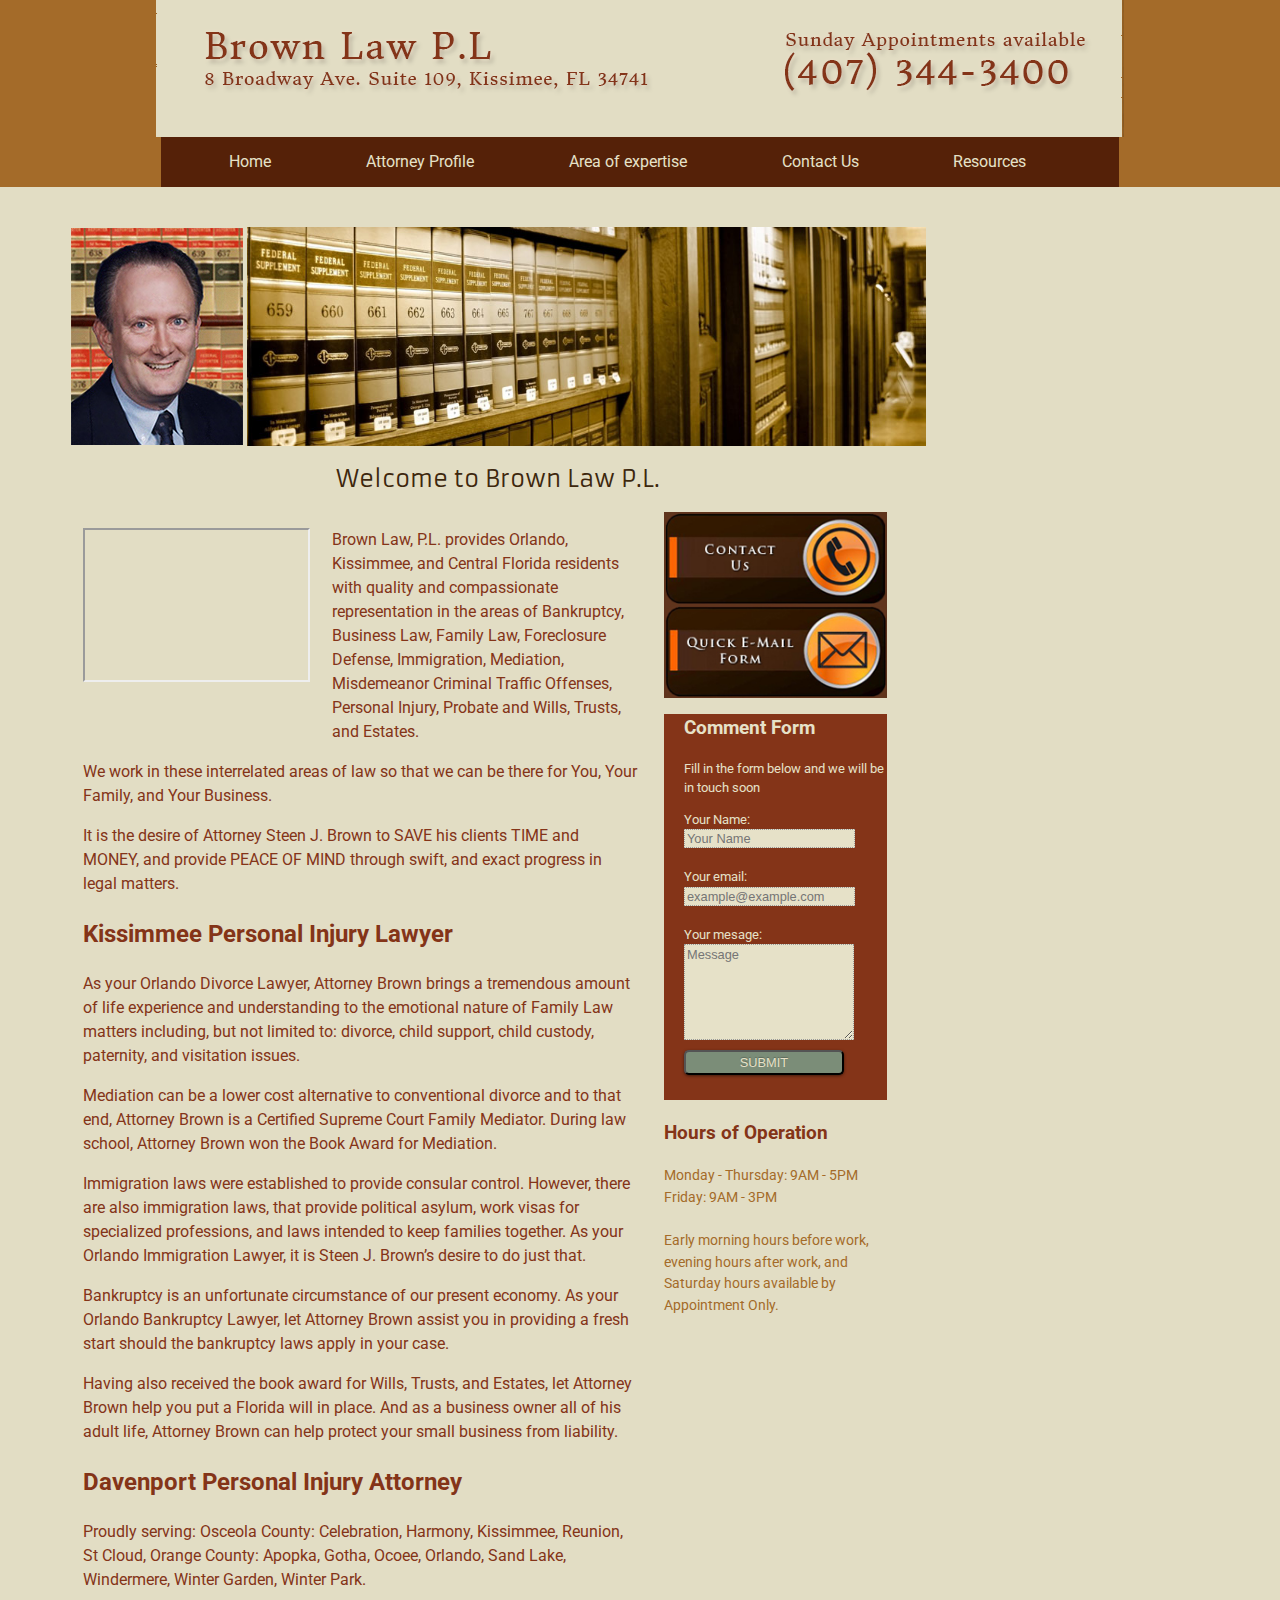
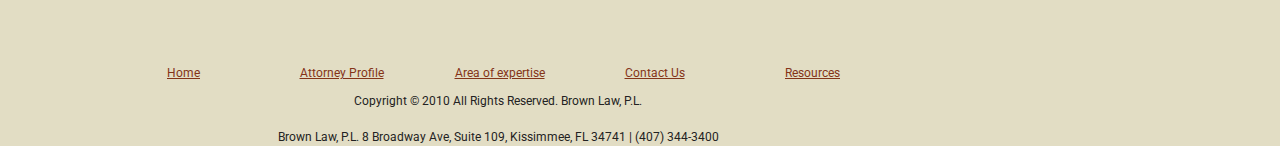
==== commit ef010ba9: "Addded css and js files" ====
--- a/index.html
+++ b/index.html
@@ -2,98 +2,97 @@
 <html lang="en">
 <head>
 	<meta charset="utf-8" />
+	<meta name="description" content="Brown Law, P.L. provides quality in the areas of Bankruptcy, Business Law, Family Law, Foreclosure Defense, Immigration, Mediation, Misdemeanor Criminal Traffic Offenses, Personal Injury,">
 	<link rel="stylesheet" href="css/main.css">
 	<link rel="stylesheet" href="css/normalize.css">
 	<link rel="stylesheet" href="css/base.css">
 	<link rel="stylesheet" href="css/grid.css">
 	<link rel="stylesheet" href="css/style.css">
+	<link href='http://fonts.googleapis.com/css?family=Donegal+One|Roboto|Armata' rel='stylesheet' type='text/css'>
+	<link rel="stylesheet" href="css/main.css">	
+	<link rel="stylesheet" href="css/meanmenu.css" media="all" />
 	<link href="images/favicon.ico" rel="icon" type="image/x-icon" />
+	<meta name="viewport" content="width=device-width, initial-scale=1, minimum-scale=1">
 	<title>  Kissimmee Personal Injury Lawyer| Davenport Personal Injury Accident Attorney</title>
 </head>
 <body>
-	<div class="container">
-			<div class="grid_12">
-				<header id="masthead" class="site-header" role="banner">
-					<h1 class="site-title"><a href="" title="" rel="home"> Brown Law P.L </a></h1>
-		
-
-				<div id="main-banner" class="grid_12">
-			        <nav id="site-navigation" class="main-banner-navigation" role="navigation">
-			            <div class="menu-lower-main-menu-container">
-							<ul id="menu-lower-main-menu" class="nav-banner-menu">
-								<li> <a href="index.html" >Home</a> </li>
-								<li> <a href="attorneyProfile.html" >Attorney Profile</a></li>
-								<li> <a href="areaOfExpertise.html" >Area of expertise</a>
-									<ul>
-										<li><a href="http://www.brownlawpl.com/bankruptcy-lawyer-orlando-kissimmee" >Bankruptcy</a>
-											<uL>
-												<li> <a href="http://www.brownlawpl.com/orlando-and-kissimmee-chapter-7-bankruptcy-attorney-lawyer" >Chapter 7 Bankruptcy</a></li>
-												<li> <a href="http://www.brownlawpl.com/chapter-13-bankruptcy-lawyer-orlando-kissimmee" >Chapter 13 Bankruptcy</a></li>
-												<li> <a href="http://www.brownlawpl.com/chapter-11-bankruptcy-lawyer-orlando-kissimmee" >Chapter 11 Bankruptcy</a></li>
-											</uL>
-										</li>	
-										<li> <a href="http://www.brownlawpl.com/business-law-lawyer-orlando-kissimmee" >Business Law</a>
-										<li> <a href="http://www.brownlawpl.com/divorce-lawyer-orlando-kissimmee" >Divorce</a>
-											<ul> 
-												<li> <a href="http://www.brownlawpl.com/child-custody-and-visitation" >Child Custody &#8211; Visitation</a></li>
-												<li> <a href="http://www.brownlawpl.com" >Child Support</a></li>
-												<li> <a href="http://www.brownlawpl.com/child-paternity-lawyer-orlando-kissimmee" >Paternity</a></li>
-												<li> <a href="http://www.brownlawpl.com/marital-property-lawyer-orlando-kissimmee" >Marital Property Issues</a></li>
-												<li> <a href="http://www.brownlawpl.com/post-judgment-modification-lawyer-orlando-kissimmee" >Post Judgment Modification</a></li>
-												<li> <a href="http://www.brownlawpl.com/domestic-injunction-lawyer-orlando-kissimmee" >Domestic Injunction</a></li>
-											</ul>
-										<li> <a href="http://www.brownlawpl.com/wills-trusts-estate-and-probate-lawyer-orlando-kissimmee" >Estate Law</a> 
-											<ul> 
-												<li> <a href="http://www.brownlawpl.com/living-will-lawyer-orlando-kissimmee" >Living Wills</a></li>
-												<li> <a href="http://www.brownlawpl.com/last-will-and-testament-lawyer-orlando-kissimmee" >Last Will and Testaments</a></li>
-												<li> <a href="http://www.brownlawpl.com/probate-lawyer-orlando-kissimmee" >Probate</a></li>
-											</ul>
-										</li>
-										<li> <a href="http://www.brownlawpl.com/foreclosure-defense-lawyer-orlando-kissimmee" >Foreclosure</a>
-										<li> <a href="http://www.brownlawpl.com/immigration-lawyer-orlando-kissimmee" >Immigration</a>
-										<li> <a href="http://www.brownlawpl.com/personal-injury-lawyer-orlando-kissimmee" >Personal Injury</a>		
-											<ul> 
-												<li> <a href="http://www.brownlawpl.com/auto-accident-lawyer-orlando-kissimmee" >Auto Accident and Injury</a></li>
-												<li> <a href="http://www.brownlawpl.com/motorcycle-accident-lawyer-orlando-kissimmee" >Motorcycle Accident and Injury</a></li>
-												<li> <a href="http://www.brownlawpl.com/pedestrian-accident-lawyer-orlando-kissimmee" >Pedestrian Accident and Injury</a></li>
-												<li> <a href="http://www.brownlawpl.com/passenger-accident-lawyer-orlando-kissimmee" >Passenger Accident and Injury</a></li>
-												<li> <a href="http://www.brownlawpl.com/florida-car-accident-legal-info/" >Car Accident Legal Info</a></li>
-											</ul>
-										</li>	
-										<li> <a href="http://www.brownlawpl.com/mediation-lawyer-orlando-kissimmee" >Mediation</a></li>
-									</uL>	
+<header class="main">
+				<h1 class="logo"><a href="index.html"><img src="images/logo.png" alt="Brown Law Logo" /></a></h1>
+				<nav>
+					<ul>
+						<li> <a href="index.html" >Home</a> </li>
+						<li> <a href="attorneyProfile.html" >Attorney Profile</a></li>
+						<li> <a href="areaOfExpertise.html" >Area of expertise</a>
+							<ul>
+								<li><a href="http://www.brownlawpl.com/bankruptcy-lawyer-orlando-kissimmee" >Bankruptcy</a>
+									<uL>
+										<li> <a href="http://www.brownlawpl.com/orlando-and-kissimmee-chapter-7-bankruptcy-attorney-lawyer" >Chapter 7 Bankruptcy</a></li>
+										<li> <a href="http://www.brownlawpl.com/chapter-13-bankruptcy-lawyer-orlando-kissimmee" >Chapter 13 Bankruptcy</a></li>
+										<li> <a href="http://www.brownlawpl.com/chapter-11-bankruptcy-lawyer-orlando-kissimmee" >Chapter 11 Bankruptcy</a></li>
+									</uL>
+								</li>	
+								<li> <a href="http://www.brownlawpl.com/business-law-lawyer-orlando-kissimmee" >Business Law</a>
+								<li> <a href="http://www.brownlawpl.com/divorce-lawyer-orlando-kissimmee" >Divorce</a>
+									<ul> 
+										<li> <a href="http://www.brownlawpl.com/child-custody-and-visitation" >Child Custody &#8211; Visitation</a></li>
+										<li> <a href="http://www.brownlawpl.com" >Child Support</a></li>
+										<li> <a href="http://www.brownlawpl.com/child-paternity-lawyer-orlando-kissimmee" >Paternity</a></li>
+										<li> <a href="http://www.brownlawpl.com/marital-property-lawyer-orlando-kissimmee" >Marital Property Issues</a></li>
+										<li> <a href="http://www.brownlawpl.com/post-judgment-modification-lawyer-orlando-kissimmee" >Post Judgment Modification</a></li>
+										<li> <a href="http://www.brownlawpl.com/domestic-injunction-lawyer-orlando-kissimmee" >Domestic Injunction</a></li>
+									</ul>
+								<li> <a href="http://www.brownlawpl.com/wills-trusts-estate-and-probate-lawyer-orlando-kissimmee" >Estate Law</a> 
+									<ul> 
+										<li> <a href="http://www.brownlawpl.com/living-will-lawyer-orlando-kissimmee" >Living Wills</a></li>
+										<li> <a href="http://www.brownlawpl.com/last-will-and-testament-lawyer-orlando-kissimmee" >Last Will and Testaments</a></li>
+										<li> <a href="http://www.brownlawpl.com/probate-lawyer-orlando-kissimmee" >Probate</a></li>
+									</ul>
 								</li>
-								<li> <a href="schedule.html" >Schedule an appointment</a></li>
-								<li> <a href="resourceLinks.html" >Resource Links</a></li>
-								<li> <a href="legalInfo.html" > Accident & Injury Legal Info</a></li>
-								<li> <a href="LawInfo.html" > Family Law Info.</a></li>
+								<li> <a href="http://www.brownlawpl.com/foreclosure-defense-lawyer-orlando-kissimmee" >Foreclosure</a>
+								<li> <a href="http://www.brownlawpl.com/immigration-lawyer-orlando-kissimmee" >Immigration</a>
+								<li> <a href="http://www.brownlawpl.com/personal-injury-lawyer-orlando-kissimmee" >Personal Injury</a>		
+									<ul> 
+										<li> <a href="http://www.brownlawpl.com/auto-accident-lawyer-orlando-kissimmee" >Auto Accident and Injury</a></li>
+										<li> <a href="http://www.brownlawpl.com/motorcycle-accident-lawyer-orlando-kissimmee" >Motorcycle Accident and Injury</a></li>
+										<li> <a href="http://www.brownlawpl.com/pedestrian-accident-lawyer-orlando-kissimmee" >Pedestrian Accident and Injury</a></li>
+										<li> <a href="http://www.brownlawpl.com/passenger-accident-lawyer-orlando-kissimmee" >Passenger Accident and Injury</a></li>
+										<li> <a href="http://www.brownlawpl.com/florida-car-accident-legal-info/" >Car Accident Legal Info</a></li>
+									</ul>
+								</li>	
+								<li> <a href="http://www.brownlawpl.com/mediation-lawyer-orlando-kissimmee" >Mediation</a></li>
+							</uL>
+						<li> <a href="schedule.html" >Contact Us</a></li>
+						<li> <a href="resourceLinks.html" >Resources</a>
+							<ul>
+								<li> <a href="schedule.html" >Local Courts &amp; Associations </a></li>
+								<li> <a href="schedule.html" >Family Law Info</a></li>
+								<li> <a href="schedule.html" >Accident &amp; injury law</a></li>
 							</ul>
-						</div>   
-					</nav>
-				</div>	
-				</header>
-			</div>	
-
-			<div class="grid_12">
+						</li>	
+					</ul>	
+				</nav>
+			</header>	
+		<div class="container clearfix ">
+			<div class="grid_12 images">
 				<img src="images/steen-j-brown.jpg" alt="Steen J Brown" />	
-				<img src="images/home-624x299.jpg" alt="For you, your home, family and business" />	
-				<h2> Welcome to Brown Law P.L. </h2>
+				<img src="images/banner01.jpg" alt="For you, your home, family and business" width="70%" />	
+				<h1 > Welcome to Brown Law P.L. </h1>
 			</div>
 
-				<div class="grid_9">
-					<div class="grid_4 alpha">
-						<p><iframe title="YouTube video player" name="I1" src="http://www.youtube.com/embed/O7uLTr1LttI?rel=0"></iframe></p>
+					<div class="grid_7 alpha prefix_1">
+						<div class="video-container grid_3 alpha"><iframe title="YouTube video player" name="I1" src="http://www.youtube.com/embed/O7uLTr1LttI?rel=0"></iframe>
 					</div>
 
-					<div class="grid_5 omega">
-						<p> Brown Law, P.L. provides Orlando, Kissimmee, and Central Florida residents with quality and compassionate representation in the areas of Bankruptcy, Business Law, Family Law, Foreclosure Defense, Immigration, Mediation, Misdemeanor Criminal Traffic Offenses, Personal Injury, Probate and Wills, Trusts, and Estates. We work in these interrelated areas of law so that we can be there for You, Your Family, and Your Business.</p>
+					<div class="grid_4 omega index">
+						<p> Brown Law, P.L. provides Orlando, Kissimmee, and Central Florida residents with quality and compassionate representation in the areas of Bankruptcy, Business Law, Family Law, Foreclosure Defense, Immigration, Mediation, Misdemeanor Criminal Traffic Offenses, Personal Injury, Probate and Wills, Trusts, and Estates. 
+					</div>	
+					<div class="grid_7 alpha omega index">
+						We work in these interrelated areas of law so that we can be there for You, Your Family, and Your Business.</p>
 
 						<p> It is the desire of Attorney Steen J. Brown to SAVE his clients TIME and MONEY, and provide PEACE OF MIND through swift, and exact progress in legal matters. </p>
-					</div>
 					
-					<div class="grid_9 alpha omega">
-						<article>
-							<h1> Kissimmee Personal Injury Lawyer </h1>
+			
+							<h2> Kissimmee Personal Injury Lawyer </h2>
 
 							<p> As your Orlando Divorce Lawyer, Attorney Brown brings a tremendous amount of life experience and understanding to the emotional nature of Family Law matters including, but not limited to: divorce, child support, child custody, paternity, and visitation issues. <p>
 
@@ -108,30 +107,30 @@
 							<h2> Davenport Personal Injury Attorney </h2>
 
 							<p> Proudly serving: Osceola County: Celebration, Harmony, Kissimmee, Reunion, St Cloud, Orange County: Apopka, Gotha, Ocoee, Orlando, Sand Lake, Windermere, Winter Garden, Winter Park.  </p>
-						</article>
 					</div>
 				</div>
 				<div class="grid_3">
 
 					<a href="tel:407-344-3400"><img src="images/contact-us-gr2.jpg" alt="407-344-3400" /></a>
 					<a href="mailto:someone@yoursite.com"><img src="images/email-form2.jpg" alt="mailto:someone@yoursite.com"/></a>
+					
+					<div id="comment">
+						<h2>Comment Form</h2>
 
-					<h2>Comment Form</h2>
-
-					<p>Fill in the form below and we will be in touch soon</p>
-					<form action="" method="POST" enctype="multipart/form-data">
-						<label for="qcfname1" >Your Name:</label>
-						<input type="text" class="required" id="qcfname1" name="qcfname1" placeholder="Your Name"> <br />
-						<label for="qcfname1" >Your email:</label>
-						<input type="text" class="required" id="qcfname2" label="Name" name="qcfname2"  placeholder="example@example.com" > <br />
-						<label for="qcfname4" >Your mesage:</label>
-						<textarea   rows="6" label="Name" id="qcfname4" name="qcfname4" placeholder="Message"></textarea>
-						<input type="submit" id="submit"  name="submitsidecontactform" value="SUBMIT">
-					</form>
-					
+						<p>Fill in the form below and we will be in touch soon</p>
+						<form action="" method="POST" enctype="multipart/form-data">
+							<label for="qcfname1" >Your Name:</label>
+							<input type="text" class="required" id="qcfname1" name="qcfname1" placeholder="Your Name"> <br />
+							<label for="qcfname1" >Your email:</label>
+							<input type="text" class="required" id="qcfname2" label="Name" name="qcfname2"  placeholder="example@example.com" > <br />
+							<label for="qcfname4" >Your mesage:</label>
+							<textarea   rows="6" label="Name" id="qcfname4" name="qcfname4" placeholder="Message"></textarea>
+							<input type="submit" id="submit"  name="submitsidecontactform" value="SUBMIT">
+						</form>
+					</div>	
 
 					<h3>Hours of Operation</h3>			
-					<div>Monday - Thursday: 9AM - 5PM<br/>
+					<div id="hours">Monday - Thursday: 9AM - 5PM<br/>
 							Friday:  9AM - 3PM<br/>
 							<br/> <div> Early morning hours before work, evening hours after work, and Saturday hours available by Appointment Only.</div>
 					</div>
@@ -143,10 +142,8 @@
 					<li> <a href="index.html" >Home</a> </li>
 					<li> <a href="attorneyProfile.html" >Attorney Profile</a></li>
 					<li> <a href="areaOfExpertise.html" >Area of expertise</a>
-					<li> <a href="schedule.html" >Schedule an appointment</a></li>
-					<li> <a href="resourceLinks.html" >Resource Links</a></li>
-					<li> <a href="legalInfo.html" > Accident & Injury Legal Info</a></li>
-					<li> <a href="LawInfo.html" > Family Law Info.</a></li>
+					<li> <a href="schedule.html" >Contact Us</a></li>
+					<li> <a href="resourceLinks.html" >Resources</a></li>
 				</ul>
 				Copyright &copy;  2010 All Rights Reserved. Brown Law, P.L.
 				<br/><br/> 
@@ -154,6 +151,7 @@
 			</footer>
 		</div>
 	</div>	
+	</div>	
 
 </body>
 </html>
--- a/css/main.css
+++ b/css/main.css
@@ -1,396 +1,274 @@
-/*! normalize.css v2.1.2 | MIT License | git.io/normalize */
-
-/* ==========================================================================
-   HTML5 DS definitions
-   ========================================================================== */
-
-/**
- * Correct `block` display not defined in IE 8/9.
- */
-
-article,
-aside,
-details,
-figcaption,
-figure,
-footer,
-header,
-hgroup,
-main,
-nav,
-section,
-summary {
-    display: block;
-}
-
-/**
- * Correct `inline-block` display not defined in IE 8/9.
- */
-
-audio,
-canvas,
-video {
-    display: inline-block;
-}
-
-/**
- * Prevent modern browsers from displaying `audio` without controls.
- * Remove excess height in iOS 5 devices.
- */
-
-audio:not([controls]) {
-    display: none;
-    height: 0;
-}
-
-/**
- * Address styling not present in IE 8/9.
- */
-
-[hidden] {
-    display: none;
-}
-
-/* ==========================================================================
-   Base
-   ========================================================================== */
-
-/**
- * 1. Set default font family to sans-serif.
- * 2. Prevent iOS text size adjust after orientation change, without disabling
- *    user zoom.
- */
-
-html {
-    font-family: sans-serif; /* 1 */
-    -ms-text-size-adjust: 100%; /* 2 */
-    -webkit-text-size-adjust: 100%; /* 2 */
-}
-
-/**
- * Remove default margin.
- */
-
 body {
-    margin: 0;
-}
-
-/* ==========================================================================
-   Links
-   ========================================================================== */
-
-/**
- * Address `outline` inconsistency between Chrome and other browsers.
- */
-
-a:focus {
-    outline: thin dotted;
-}
-
-/**
- * Improve readability when focused and also mouse hovered in all browsers.
- */
-
-a:active,
-a:hover {
-    outline: 0;
-}
-
-/* ==========================================================================
-   Typography
-   ========================================================================== */
-
-/**
- * Address variable `h1` font-size and margin within `section` and `article`
- * contexts in Firefox 4+, Safari 5, and Chrome.
- */
+font: 100%/1.5 'Roboto', sans-serif;
+background-color:#a46b29;
+}
 
 h1 {
-    font-size: 2em;
-    margin: 0.67em 0;
-}
-
-/**
- * Address styling not present in IE 8/9, Safari 5, and Chrome.
- */
-
-abbr[title] {
-    border-bottom: 1px dotted;
-}
-
-/**
- * Address style set to `bolder` in Firefox 4+, Safari 5, and Chrome.
- */
-
-b,
-strong {
-    font-weight: bold;
-}
-
-/**
- * Address styling not present in Safari 5 and Chrome.
- */
-
-dfn {
-    font-style: italic;
-}
-
-/**
- * Address differences between Firefox and other browsers.
- */
-
-hr {
-    -moz-box-sizing: content-box;
-    box-sizing: content-box;
-    height: 0;
-}
-
-/**
- * Address styling not present in IE 8/9.
- */
-
-mark {
-    background: #ff0;
-    color: #000;
-}
-
-/**
- * Correct font family set oddly in Safari 5 and Chrome.
- */
-
-code,
-kbd,
-pre,
-samp {
-    font-family: monospace, serif;
-    font-size: 1em;
-}
-
-/**
- * Improve readability of pre-formatted text in all browsers.
- */
-
-pre {
-    white-space: pre-wrap;
-}
-
-/**
- * Set consistent quote types.
- */
-
-q {
-    quotes: "\201C" "\201D" "\2018" "\2019";
-}
-
-/**
- * Address inconsistent and variable font size in all browsers.
- */
-
-small {
-    font-size: 80%;
-}
-
-/**
- * Prevent `sub` and `sup` affecting `line-height` in all browsers.
- */
-
-sub,
-sup {
-    font-size: 75%;
-    line-height: 0;
-    position: relative;
-    vertical-align: baseline;
-}
-
-sup {
-    top: -0.5em;
-}
-
-sub {
-    bottom: -0.25em;
-}
-
-/* ==========================================================================
-   Embedded content
-   ========================================================================== */
-
-/**
- * Remove border when inside `a` element in IE 8/9.
- */
-
-img {
-    border: 0;
-}
-
-/**
- * Correct overflow displayed oddly in IE 9.
- */
-
-svg:not(:root) {
-    overflow: hidden;
-}
-
-/* ==========================================================================
-   Figures
-   ========================================================================== */
-
-/**
- * Address margin not present in IE 8/9 and Safari 5.
- */
-
-figure {
-    margin: 0;
-}
-
-/* ==========================================================================
-   Forms
-   ========================================================================== */
-
-/**
- * Define consistent border, margin, and padding.
- */
-
-fieldset {
-    border: 1px solid #c0c0c0;
-    margin: 0 2px;
-    padding: 0.35em 0.625em 0.75em;
-}
-
-/**
- * 1. Correct `color` not being inherited in IE 8/9.
- * 2. Remove padding so people aren't caught out if they zero out fieldsets.
- */
-
-legend {
-    border: 0; /* 1 */
-    padding: 0; /* 2 */
-}
-
-/**
- * 1. Correct font family not being inherited in all browsers.
- * 2. Correct font size not being inherited in all browsers.
- * 3. Address margins set differently in Firefox 4+, Safari 5, and Chrome.
- */
-
-button,
-input,
-select,
-textarea {
-    font-family: inherit; /* 1 */
-    font-size: 100%; /* 2 */
-    margin: 0; /* 3 */
-}
-
-/**
- * Address Firefox 4+ setting `line-height` on `input` using `!important` in
- * the UA stylesheet.
- */
-
-button,
-input {
-    line-height: normal;
-}
-
-/**
- * Address inconsistent `text-transform` inheritance for `button` and `select`.
- * All other form control elements do not inherit `text-transform` values.
- * Correct `button` style inheritance in Chrome, Safari 5+, and IE 8+.
- * Correct `select` style inheritance in Firefox 4+ and Opera.
- */
-
-button,
-select {
-    text-transform: none;
-}
-
-/**
- * 1. Avoid the WebKit bug in Android 4.0.* where (2) destroys native `audio`
- *    and `video` controls.
- * 2. Correct inability to style clickable `input` types in iOS.
- * 3. Improve usability and consistency of cursor style between image-type
- *    `input` and others.
- */
-
-button,
-html input[type="button"], /* 1 */
-input[type="reset"],
-input[type="submit"] {
-    -webkit-appearance: button; /* 2 */
-    cursor: pointer; /* 3 */
-}
-
-/**
- * Re-set default cursor for disabled elements.
- */
-
-button[disabled],
-html input[disabled] {
-    cursor: default;
-}
-
-/**
- * 1. Address box sizing set to `content-box` in IE 8/9.
- * 2. Remove excess padding in IE 8/9.
- */
-
-input[type="checkbox"],
-input[type="radio"] {
-    box-sizing: border-box; /* 1 */
-    padding: 0; /* 2 */
-}
-
-/**
- * 1. Address `appearance` set to `searchfield` in Safari 5 and Chrome.
- * 2. Address `box-sizing` set to `border-box` in Safari 5 and Chrome
- *    (include `-moz` to future-proof).
- */
-
-input[type="search"] {
-    -webkit-appearance: textfield; /* 1 */
-    -moz-box-sizing: content-box;
-    -webkit-box-sizing: content-box; /* 2 */
-    box-sizing: content-box;
-}
-
-/**
- * Remove inner padding and search cancel button in Safari 5 and Chrome
- * on OS X.
- */
-
-input[type="search"]::-webkit-search-cancel-button,
-input[type="search"]::-webkit-search-decoration {
-    -webkit-appearance: none;
-}
-
-/**
- * Remove inner padding and border in Firefox 4+.
- */
-
-button::-moz-focus-inner,
-input::-moz-focus-inner {
-    border: 0;
-    padding: 0;
-}
-
-/**
- * 1. Remove default vertical scrollbar in IE 8/9.
- * 2. Improve readability and alignment in all browsers.
- */
-
-textarea {
-    overflow: auto; /* 1 */
-    vertical-align: top; /* 2 */
-}
-
-/* ==========================================================================
-   Tables
-   ========================================================================== */
-
-/**
- * Remove most spacing between table cells.
- */
-
-table {
-    border-collapse: collapse;
-    border-spacing: 0;
-}
+font-size: 1.75em;
+font-weight: 100;
+text-align: center;
+color:#3d270d;
+font-family: 'Armata', sans-serif;
+text-decoration: none;	
+max-width: 100%;
+}
+
+.grid_12 h1 {
+font-size: 1.45em;
+font-weight: 100;
+text-align: center;
+color:#3d270d;
+font-family: 'Armata', sans-serif;
+text-decoration: none;	
+max-width: 100%;
+}
+
+h1.logo {
+margin: 0;
+}
+
+nav {
+background-color: #552108;
+margin: 0 auto;
+}
+
+header nav {
+text-align: center;
+width:74.787972243%;
+}
+header nav ul {
+margin: 0;
+/*padding: 17px;*/
+list-style-type: none;
+padding-left: 4.1%;
+
+}
+header nav ul li {
+display: inline;
+margin-left: 1.9230769230769231%;
+padding-right: 6.944444444445% ;
+}
+
+header nav ul li a {
+color: #e6e1c8;
+text-decoration: none;
+line-height:50px;
+display: inline-block;
+padding-right: 0.512295081%;
+padding-left: 0.512295081%;
+}
+
+header nav ul li a:hover {
+background-color: #7b8d78;
+text-decoration: none;
+}
+
+ul {
+list-style-image:url('../images/bullet.png');
+}
+
+#resources, .attorneyprofile, .index, .aoe {
+color: #843418;
+}
+
+.index h1 {
+margin: 0;
+}
+
+.index article {
+margin: 0;
+}
+
+.video-container {
+position: relative;
+padding-bottom: 6.25%;
+margin-top: 1em;
+}
+
+.attorneycontent{
+margin-top: 1.5em;
+} 
+
+.video-container iframe,
+.video-container object,
+.video-container embed {
+position: absolute;
+top: 0;
+left: 0;
+width: 100%;
+}
+.sidebar {
+margin-left:5.154639175%;
+}
+
+header nav ul li:first-child {
+margin-left: 0;
+}
+
+header nav ul li ul {
+display: none;
+}
+
+a {
+color: #843418;
+}
+
+a, a:hover {
+-o-transition: color 0.25s ease-in;
+-webkit-transition: color 0.25s ease-in;
+-moz-transition: color 0.25s ease-in;
+transition: color 0.25s ease-in;
+}
+
+section, article, header {
+display: block;
+float: left;
+width: 100%;
+}
+article {
+width: 96%;
+padding: 3em 2%;
+}
+
+.images {
+max-width: 100%;
+max-height: 100%;
+text-align:center;
+margin-top: 40px;
+}
+
+.container {
+clear:both;
+background-color: #e2ddc4;
+width: 100%;
+}
+
+.contact {
+color:#8d4529;
+}
+
+.contact #submit{
+margin-left: 0;
+}
+
+
+#office {
+font-weight:bold; 
+}
+
+.services {
+font-size: .75em;
+}
+
+.contactimportant{
+margin-top: 25px;
+}
+
+#resources li {
+line-height: 1.75em;
+}
+
+.lawinfo li {
+line-height: 1.75em;
+}
+
+.sidebar {
+margin-top: 20px;
+}
+#comment {
+background-color: #843418;
+font-size: 0.8em;
+color: #e6e1c8;
+}
+
+.contact textarea{
+width:515px;
+height: 250px;
+background-color:#fff9de;
+border: 1px solid #000;
+border-radius: 5px;
+-webkit-appearance: none;
+}
+
+#qcfname4, #qcfname2, #qcfname1{
+background-color: #e6e1c8;
+display: block;
+padding: auto;
+margin-left: 20px;
+}
+
+#Name, #email, #tel, #concerning{
+background-color:#fff9de;
+display: block;
+border: 1px solid #000;
+border-radius: 5px;
+-webkit-appearance: none;
+}
+
+.schedule label{
+margin-left: 0;
+}
+
+#qcfname4 {
+border: 1px dotted #999;
+border-radius: 0;
+
+-webkit-appearance: none;
+}
+
+#comment p,#comment h2, label {
+margin-left: 20px;
+}
+
+h3 {
+color: #843418;
+}
+
+#hours {
+color: #a46b29;
+font-size: 0.9em;
+}
+
+#submit {
+-moz-box-shadow: 0 1px 3px rgba(0,0,0,0.5);
+-webkit-box-shadow: 0 1px 3px rgba(0,0,0,0.5);
+text-shadow: 0 -1px 1px rgba(0,0,0,0.25);
+-moz-border-radius: 5px;
+-webkit-border-radius: 5px;
+border-radius: 5px;
+background-color: #7b8d78;
+width:160px;
+height: 25px;
+color: #e6e1c8;
+margin-left: 20px;
+margin-bottom: 25px;
+margin-top: 10px;
+}
+
+input[type=text] {
+border: 1px dotted #999;
+border-radius: 0;
+-webkit-appearance: none;
+}
+
+footer {
+text-align: center;
+color: ##3D270B;
+clear:both;
+padding-top:.5em;
+margin-top: 50px;
+font-size: 0.75em;
+}
+
+footer ul{
+margin:0;
+padding:0;
+list-style:none;
+margin-bottom: 10px;
+}
+
+footer li{
+width:155px;
+display:inline-block;
+text-align:center;
+}--- a/css/main.css
+++ b/css/main.css
@@ -1,396 +1,274 @@
-/*! normalize.css v2.1.2 | MIT License | git.io/normalize */
-
-/* ==========================================================================
-   HTML5 DS definitions
-   ========================================================================== */
-
-/**
- * Correct `block` display not defined in IE 8/9.
- */
-
-article,
-aside,
-details,
-figcaption,
-figure,
-footer,
-header,
-hgroup,
-main,
-nav,
-section,
-summary {
-    display: block;
-}
-
-/**
- * Correct `inline-block` display not defined in IE 8/9.
- */
-
-audio,
-canvas,
-video {
-    display: inline-block;
-}
-
-/**
- * Prevent modern browsers from displaying `audio` without controls.
- * Remove excess height in iOS 5 devices.
- */
-
-audio:not([controls]) {
-    display: none;
-    height: 0;
-}
-
-/**
- * Address styling not present in IE 8/9.
- */
-
-[hidden] {
-    display: none;
-}
-
-/* ==========================================================================
-   Base
-   ========================================================================== */
-
-/**
- * 1. Set default font family to sans-serif.
- * 2. Prevent iOS text size adjust after orientation change, without disabling
- *    user zoom.
- */
-
-html {
-    font-family: sans-serif; /* 1 */
-    -ms-text-size-adjust: 100%; /* 2 */
-    -webkit-text-size-adjust: 100%; /* 2 */
-}
-
-/**
- * Remove default margin.
- */
-
 body {
-    margin: 0;
-}
-
-/* ==========================================================================
-   Links
-   ========================================================================== */
-
-/**
- * Address `outline` inconsistency between Chrome and other browsers.
- */
-
-a:focus {
-    outline: thin dotted;
-}
-
-/**
- * Improve readability when focused and also mouse hovered in all browsers.
- */
-
-a:active,
-a:hover {
-    outline: 0;
-}
-
-/* ==========================================================================
-   Typography
-   ========================================================================== */
-
-/**
- * Address variable `h1` font-size and margin within `section` and `article`
- * contexts in Firefox 4+, Safari 5, and Chrome.
- */
+font: 100%/1.5 'Roboto', sans-serif;
+background-color:#a46b29;
+}
 
 h1 {
-    font-size: 2em;
-    margin: 0.67em 0;
-}
-
-/**
- * Address styling not present in IE 8/9, Safari 5, and Chrome.
- */
-
-abbr[title] {
-    border-bottom: 1px dotted;
-}
-
-/**
- * Address style set to `bolder` in Firefox 4+, Safari 5, and Chrome.
- */
-
-b,
-strong {
-    font-weight: bold;
-}
-
-/**
- * Address styling not present in Safari 5 and Chrome.
- */
-
-dfn {
-    font-style: italic;
-}
-
-/**
- * Address differences between Firefox and other browsers.
- */
-
-hr {
-    -moz-box-sizing: content-box;
-    box-sizing: content-box;
-    height: 0;
-}
-
-/**
- * Address styling not present in IE 8/9.
- */
-
-mark {
-    background: #ff0;
-    color: #000;
-}
-
-/**
- * Correct font family set oddly in Safari 5 and Chrome.
- */
-
-code,
-kbd,
-pre,
-samp {
-    font-family: monospace, serif;
-    font-size: 1em;
-}
-
-/**
- * Improve readability of pre-formatted text in all browsers.
- */
-
-pre {
-    white-space: pre-wrap;
-}
-
-/**
- * Set consistent quote types.
- */
-
-q {
-    quotes: "\201C" "\201D" "\2018" "\2019";
-}
-
-/**
- * Address inconsistent and variable font size in all browsers.
- */
-
-small {
-    font-size: 80%;
-}
-
-/**
- * Prevent `sub` and `sup` affecting `line-height` in all browsers.
- */
-
-sub,
-sup {
-    font-size: 75%;
-    line-height: 0;
-    position: relative;
-    vertical-align: baseline;
-}
-
-sup {
-    top: -0.5em;
-}
-
-sub {
-    bottom: -0.25em;
-}
-
-/* ==========================================================================
-   Embedded content
-   ========================================================================== */
-
-/**
- * Remove border when inside `a` element in IE 8/9.
- */
-
-img {
-    border: 0;
-}
-
-/**
- * Correct overflow displayed oddly in IE 9.
- */
-
-svg:not(:root) {
-    overflow: hidden;
-}
-
-/* ==========================================================================
-   Figures
-   ========================================================================== */
-
-/**
- * Address margin not present in IE 8/9 and Safari 5.
- */
-
-figure {
-    margin: 0;
-}
-
-/* ==========================================================================
-   Forms
-   ========================================================================== */
-
-/**
- * Define consistent border, margin, and padding.
- */
-
-fieldset {
-    border: 1px solid #c0c0c0;
-    margin: 0 2px;
-    padding: 0.35em 0.625em 0.75em;
-}
-
-/**
- * 1. Correct `color` not being inherited in IE 8/9.
- * 2. Remove padding so people aren't caught out if they zero out fieldsets.
- */
-
-legend {
-    border: 0; /* 1 */
-    padding: 0; /* 2 */
-}
-
-/**
- * 1. Correct font family not being inherited in all browsers.
- * 2. Correct font size not being inherited in all browsers.
- * 3. Address margins set differently in Firefox 4+, Safari 5, and Chrome.
- */
-
-button,
-input,
-select,
-textarea {
-    font-family: inherit; /* 1 */
-    font-size: 100%; /* 2 */
-    margin: 0; /* 3 */
-}
-
-/**
- * Address Firefox 4+ setting `line-height` on `input` using `!important` in
- * the UA stylesheet.
- */
-
-button,
-input {
-    line-height: normal;
-}
-
-/**
- * Address inconsistent `text-transform` inheritance for `button` and `select`.
- * All other form control elements do not inherit `text-transform` values.
- * Correct `button` style inheritance in Chrome, Safari 5+, and IE 8+.
- * Correct `select` style inheritance in Firefox 4+ and Opera.
- */
-
-button,
-select {
-    text-transform: none;
-}
-
-/**
- * 1. Avoid the WebKit bug in Android 4.0.* where (2) destroys native `audio`
- *    and `video` controls.
- * 2. Correct inability to style clickable `input` types in iOS.
- * 3. Improve usability and consistency of cursor style between image-type
- *    `input` and others.
- */
-
-button,
-html input[type="button"], /* 1 */
-input[type="reset"],
-input[type="submit"] {
-    -webkit-appearance: button; /* 2 */
-    cursor: pointer; /* 3 */
-}
-
-/**
- * Re-set default cursor for disabled elements.
- */
-
-button[disabled],
-html input[disabled] {
-    cursor: default;
-}
-
-/**
- * 1. Address box sizing set to `content-box` in IE 8/9.
- * 2. Remove excess padding in IE 8/9.
- */
-
-input[type="checkbox"],
-input[type="radio"] {
-    box-sizing: border-box; /* 1 */
-    padding: 0; /* 2 */
-}
-
-/**
- * 1. Address `appearance` set to `searchfield` in Safari 5 and Chrome.
- * 2. Address `box-sizing` set to `border-box` in Safari 5 and Chrome
- *    (include `-moz` to future-proof).
- */
-
-input[type="search"] {
-    -webkit-appearance: textfield; /* 1 */
-    -moz-box-sizing: content-box;
-    -webkit-box-sizing: content-box; /* 2 */
-    box-sizing: content-box;
-}
-
-/**
- * Remove inner padding and search cancel button in Safari 5 and Chrome
- * on OS X.
- */
-
-input[type="search"]::-webkit-search-cancel-button,
-input[type="search"]::-webkit-search-decoration {
-    -webkit-appearance: none;
-}
-
-/**
- * Remove inner padding and border in Firefox 4+.
- */
-
-button::-moz-focus-inner,
-input::-moz-focus-inner {
-    border: 0;
-    padding: 0;
-}
-
-/**
- * 1. Remove default vertical scrollbar in IE 8/9.
- * 2. Improve readability and alignment in all browsers.
- */
-
-textarea {
-    overflow: auto; /* 1 */
-    vertical-align: top; /* 2 */
-}
-
-/* ==========================================================================
-   Tables
-   ========================================================================== */
-
-/**
- * Remove most spacing between table cells.
- */
-
-table {
-    border-collapse: collapse;
-    border-spacing: 0;
-}
+font-size: 1.75em;
+font-weight: 100;
+text-align: center;
+color:#3d270d;
+font-family: 'Armata', sans-serif;
+text-decoration: none;	
+max-width: 100%;
+}
+
+.grid_12 h1 {
+font-size: 1.45em;
+font-weight: 100;
+text-align: center;
+color:#3d270d;
+font-family: 'Armata', sans-serif;
+text-decoration: none;	
+max-width: 100%;
+}
+
+h1.logo {
+margin: 0;
+}
+
+nav {
+background-color: #552108;
+margin: 0 auto;
+}
+
+header nav {
+text-align: center;
+width:74.787972243%;
+}
+header nav ul {
+margin: 0;
+/*padding: 17px;*/
+list-style-type: none;
+padding-left: 4.1%;
+
+}
+header nav ul li {
+display: inline;
+margin-left: 1.9230769230769231%;
+padding-right: 6.944444444445% ;
+}
+
+header nav ul li a {
+color: #e6e1c8;
+text-decoration: none;
+line-height:50px;
+display: inline-block;
+padding-right: 0.512295081%;
+padding-left: 0.512295081%;
+}
+
+header nav ul li a:hover {
+background-color: #7b8d78;
+text-decoration: none;
+}
+
+ul {
+list-style-image:url('../images/bullet.png');
+}
+
+#resources, .attorneyprofile, .index, .aoe {
+color: #843418;
+}
+
+.index h1 {
+margin: 0;
+}
+
+.index article {
+margin: 0;
+}
+
+.video-container {
+position: relative;
+padding-bottom: 6.25%;
+margin-top: 1em;
+}
+
+.attorneycontent{
+margin-top: 1.5em;
+} 
+
+.video-container iframe,
+.video-container object,
+.video-container embed {
+position: absolute;
+top: 0;
+left: 0;
+width: 100%;
+}
+.sidebar {
+margin-left:5.154639175%;
+}
+
+header nav ul li:first-child {
+margin-left: 0;
+}
+
+header nav ul li ul {
+display: none;
+}
+
+a {
+color: #843418;
+}
+
+a, a:hover {
+-o-transition: color 0.25s ease-in;
+-webkit-transition: color 0.25s ease-in;
+-moz-transition: color 0.25s ease-in;
+transition: color 0.25s ease-in;
+}
+
+section, article, header {
+display: block;
+float: left;
+width: 100%;
+}
+article {
+width: 96%;
+padding: 3em 2%;
+}
+
+.images {
+max-width: 100%;
+max-height: 100%;
+text-align:center;
+margin-top: 40px;
+}
+
+.container {
+clear:both;
+background-color: #e2ddc4;
+width: 100%;
+}
+
+.contact {
+color:#8d4529;
+}
+
+.contact #submit{
+margin-left: 0;
+}
+
+
+#office {
+font-weight:bold; 
+}
+
+.services {
+font-size: .75em;
+}
+
+.contactimportant{
+margin-top: 25px;
+}
+
+#resources li {
+line-height: 1.75em;
+}
+
+.lawinfo li {
+line-height: 1.75em;
+}
+
+.sidebar {
+margin-top: 20px;
+}
+#comment {
+background-color: #843418;
+font-size: 0.8em;
+color: #e6e1c8;
+}
+
+.contact textarea{
+width:515px;
+height: 250px;
+background-color:#fff9de;
+border: 1px solid #000;
+border-radius: 5px;
+-webkit-appearance: none;
+}
+
+#qcfname4, #qcfname2, #qcfname1{
+background-color: #e6e1c8;
+display: block;
+padding: auto;
+margin-left: 20px;
+}
+
+#Name, #email, #tel, #concerning{
+background-color:#fff9de;
+display: block;
+border: 1px solid #000;
+border-radius: 5px;
+-webkit-appearance: none;
+}
+
+.schedule label{
+margin-left: 0;
+}
+
+#qcfname4 {
+border: 1px dotted #999;
+border-radius: 0;
+
+-webkit-appearance: none;
+}
+
+#comment p,#comment h2, label {
+margin-left: 20px;
+}
+
+h3 {
+color: #843418;
+}
+
+#hours {
+color: #a46b29;
+font-size: 0.9em;
+}
+
+#submit {
+-moz-box-shadow: 0 1px 3px rgba(0,0,0,0.5);
+-webkit-box-shadow: 0 1px 3px rgba(0,0,0,0.5);
+text-shadow: 0 -1px 1px rgba(0,0,0,0.25);
+-moz-border-radius: 5px;
+-webkit-border-radius: 5px;
+border-radius: 5px;
+background-color: #7b8d78;
+width:160px;
+height: 25px;
+color: #e6e1c8;
+margin-left: 20px;
+margin-bottom: 25px;
+margin-top: 10px;
+}
+
+input[type=text] {
+border: 1px dotted #999;
+border-radius: 0;
+-webkit-appearance: none;
+}
+
+footer {
+text-align: center;
+color: ##3D270B;
+clear:both;
+padding-top:.5em;
+margin-top: 50px;
+font-size: 0.75em;
+}
+
+footer ul{
+margin:0;
+padding:0;
+list-style:none;
+margin-bottom: 10px;
+}
+
+footer li{
+width:155px;
+display:inline-block;
+text-align:center;
+}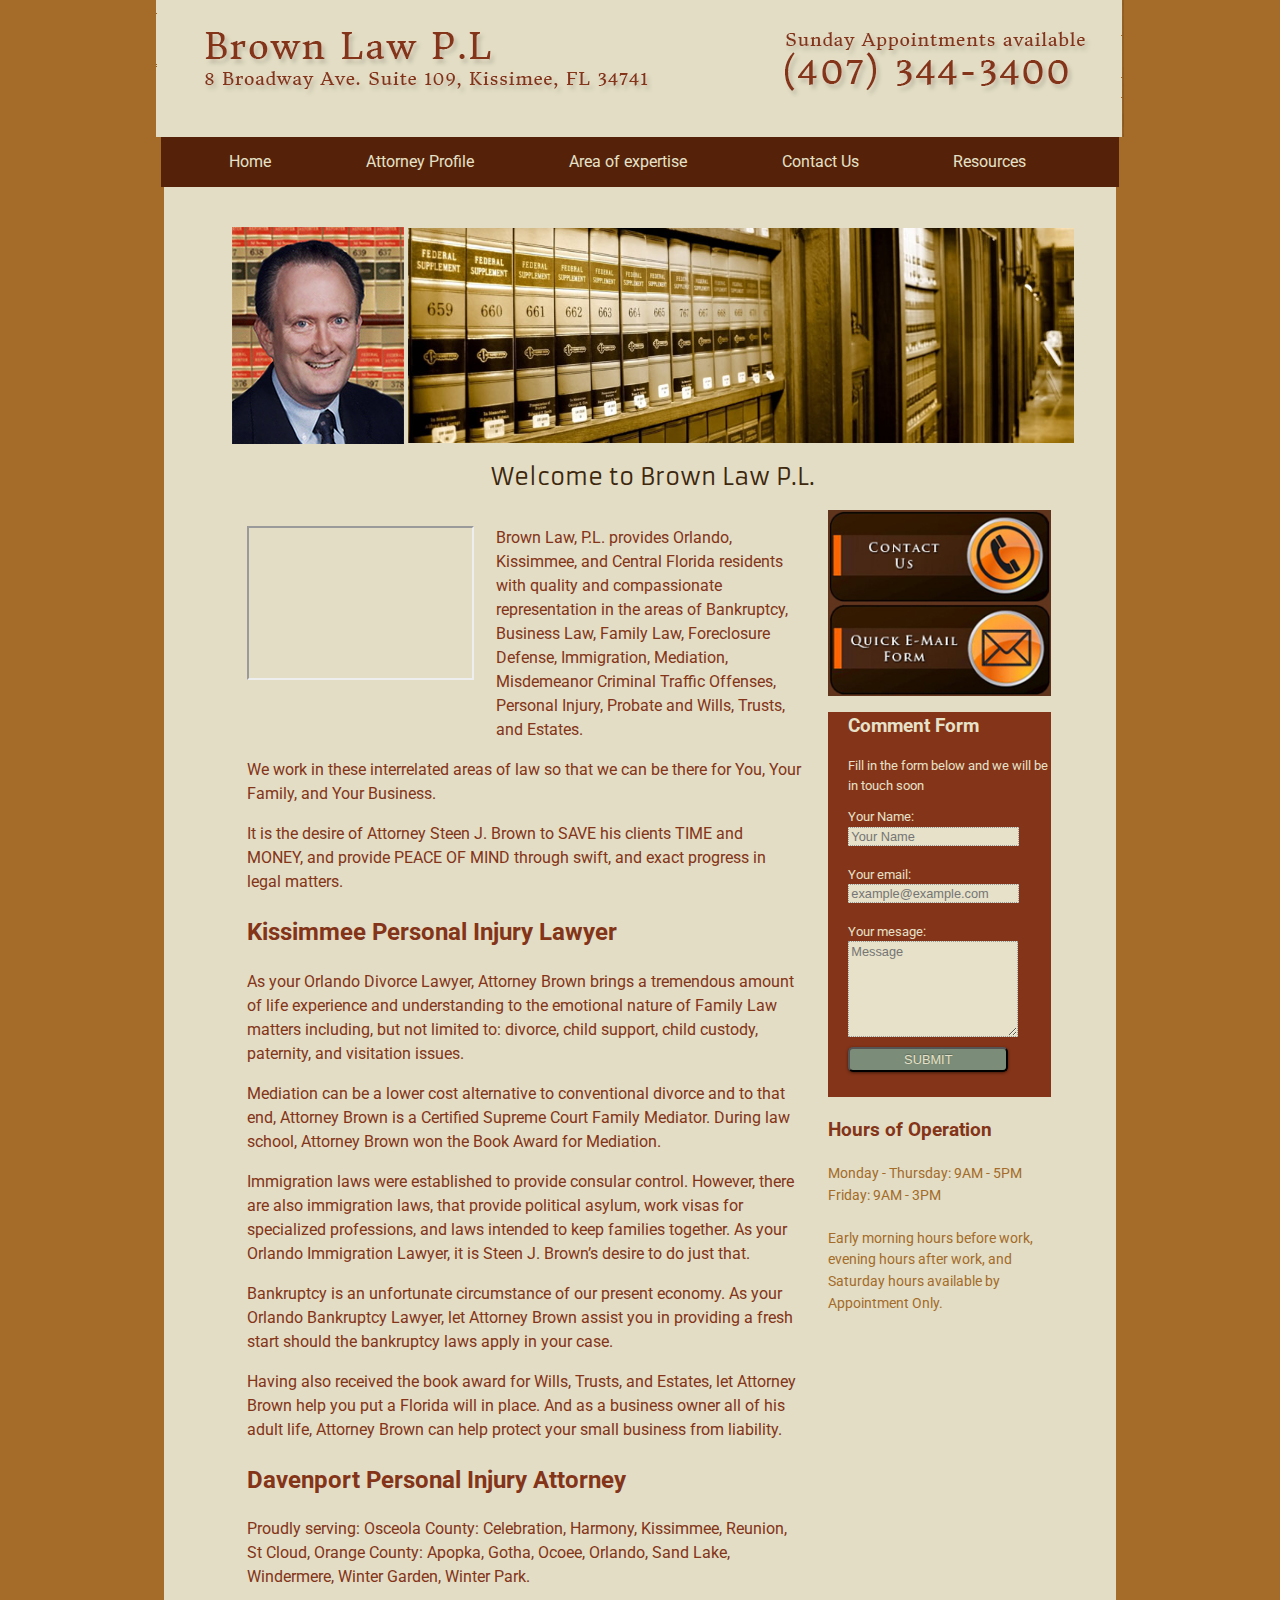
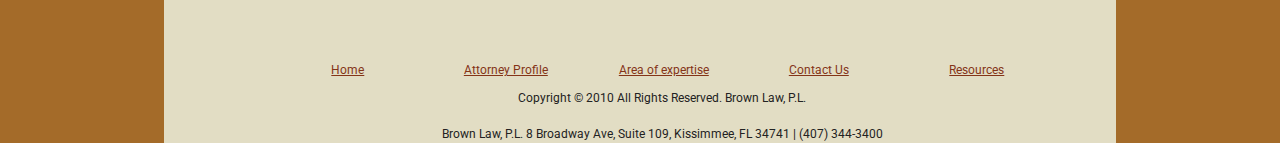
==== commit e2e308f3: "Added the Javascript script tag" ====
--- a/index.html
+++ b/index.html
@@ -152,6 +152,12 @@
 		</div>
 	</div>	
 	</div>	
-
+<script src="http://code.jquery.com/jquery-1.9.1.js"></script> 
+<script src="js/jquery.meanmenu.2.0.min.js"></script> 
+<script>
+jQuery(document).ready(function () {
+    jQuery('header nav').meanmenu();
+});
+</script>	
 </body>
 </html>
--- a/css/main.css
+++ b/css/main.css
@@ -140,7 +140,7 @@
 .container {
 clear:both;
 background-color: #e2ddc4;
-width: 100%;
+width: 74.329501915%;
 }
 
 .contact {
@@ -161,7 +161,7 @@
 }
 
 .contactimportant{
-margin-top: 25px;
+margin-top: 8.16993464%;
 }
 
 #resources li {
@@ -173,8 +173,9 @@
 }
 
 .sidebar {
-margin-top: 20px;
-}
+margin-top: 2.06185567%;
+}
+
 #comment {
 background-color: #843418;
 font-size: 0.8em;
--- a/css/main.css
+++ b/css/main.css
@@ -140,7 +140,7 @@
 .container {
 clear:both;
 background-color: #e2ddc4;
-width: 100%;
+width: 74.329501915%;
 }
 
 .contact {
@@ -161,7 +161,7 @@
 }
 
 .contactimportant{
-margin-top: 25px;
+margin-top: 8.16993464%;
 }
 
 #resources li {
@@ -173,8 +173,9 @@
 }
 
 .sidebar {
-margin-top: 20px;
-}
+margin-top: 2.06185567%;
+}
+
 #comment {
 background-color: #843418;
 font-size: 0.8em;
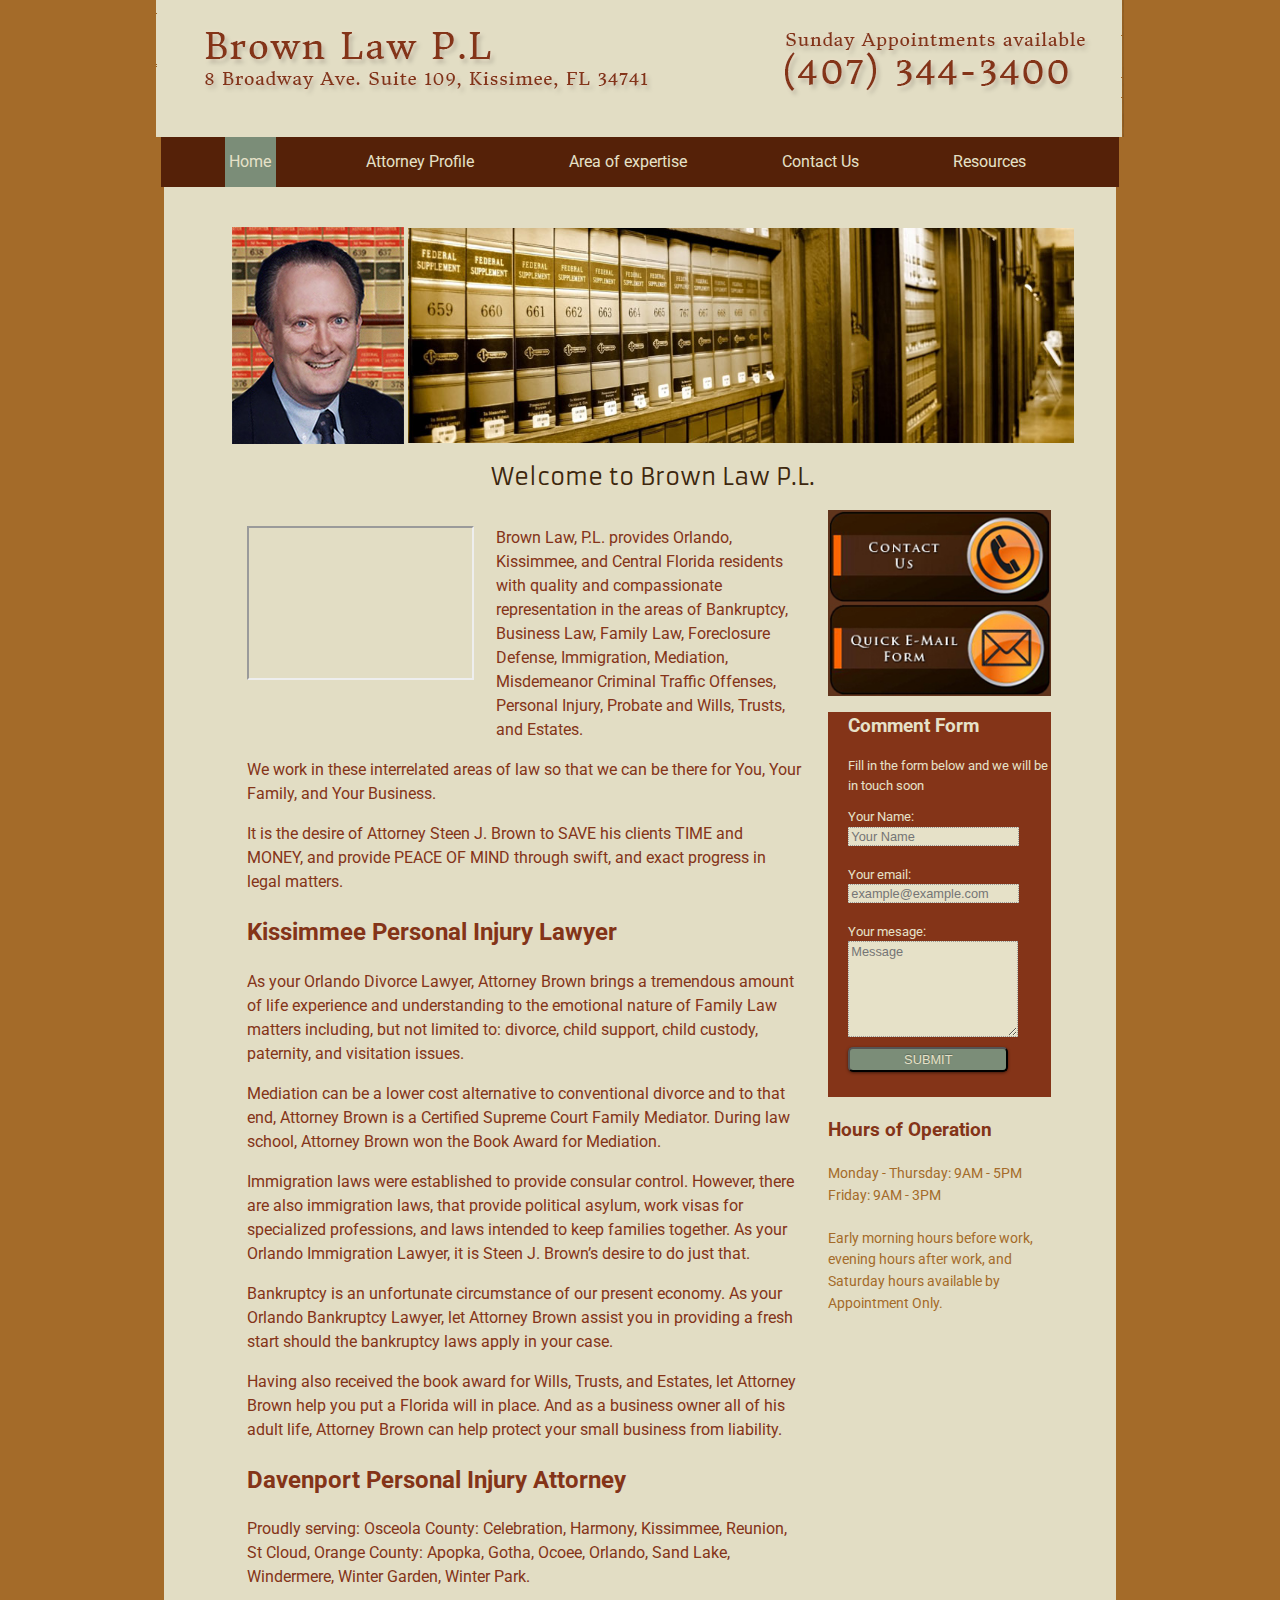
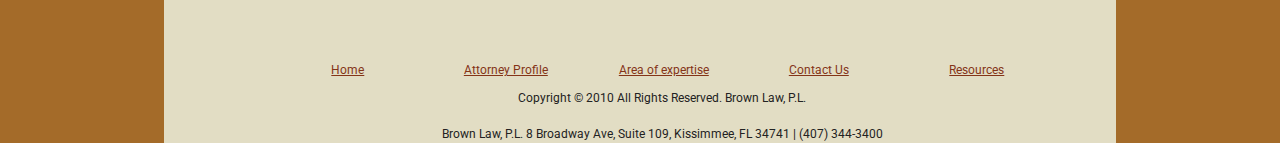
==== commit 767db83f: "Fixed the current class navigation" ====
--- a/index.html
+++ b/index.html
@@ -20,7 +20,7 @@
 				<h1 class="logo"><a href="index.html"><img src="images/logo.png" alt="Brown Law Logo" /></a></h1>
 				<nav>
 					<ul>
-						<li> <a href="index.html" >Home</a> </li>
+						<li> <a class="current" href="index.html" >Home</a> </li>
 						<li> <a href="attorneyProfile.html" >Attorney Profile</a></li>
 						<li> <a href="areaOfExpertise.html" >Area of expertise</a>
 							<ul>
--- a/css/main.css
+++ b/css/main.css
@@ -59,8 +59,12 @@
 }
 
 header nav ul li a:hover {
+text-decoration: none;
 background-color: #7b8d78;
-text-decoration: none;
+}
+
+.current {
+	background-color: #7b8d78;
 }
 
 ul {
@@ -195,7 +199,7 @@
 background-color: #e6e1c8;
 display: block;
 padding: auto;
-margin-left: 20px;
+margin-left: 8.96860986554%;
 }
 
 #Name, #email, #tel, #concerning{
--- a/css/main.css
+++ b/css/main.css
@@ -59,8 +59,12 @@
 }
 
 header nav ul li a:hover {
+text-decoration: none;
 background-color: #7b8d78;
-text-decoration: none;
+}
+
+.current {
+	background-color: #7b8d78;
 }
 
 ul {
@@ -195,7 +199,7 @@
 background-color: #e6e1c8;
 display: block;
 padding: auto;
-margin-left: 20px;
+margin-left: 8.96860986554%;
 }
 
 #Name, #email, #tel, #concerning{
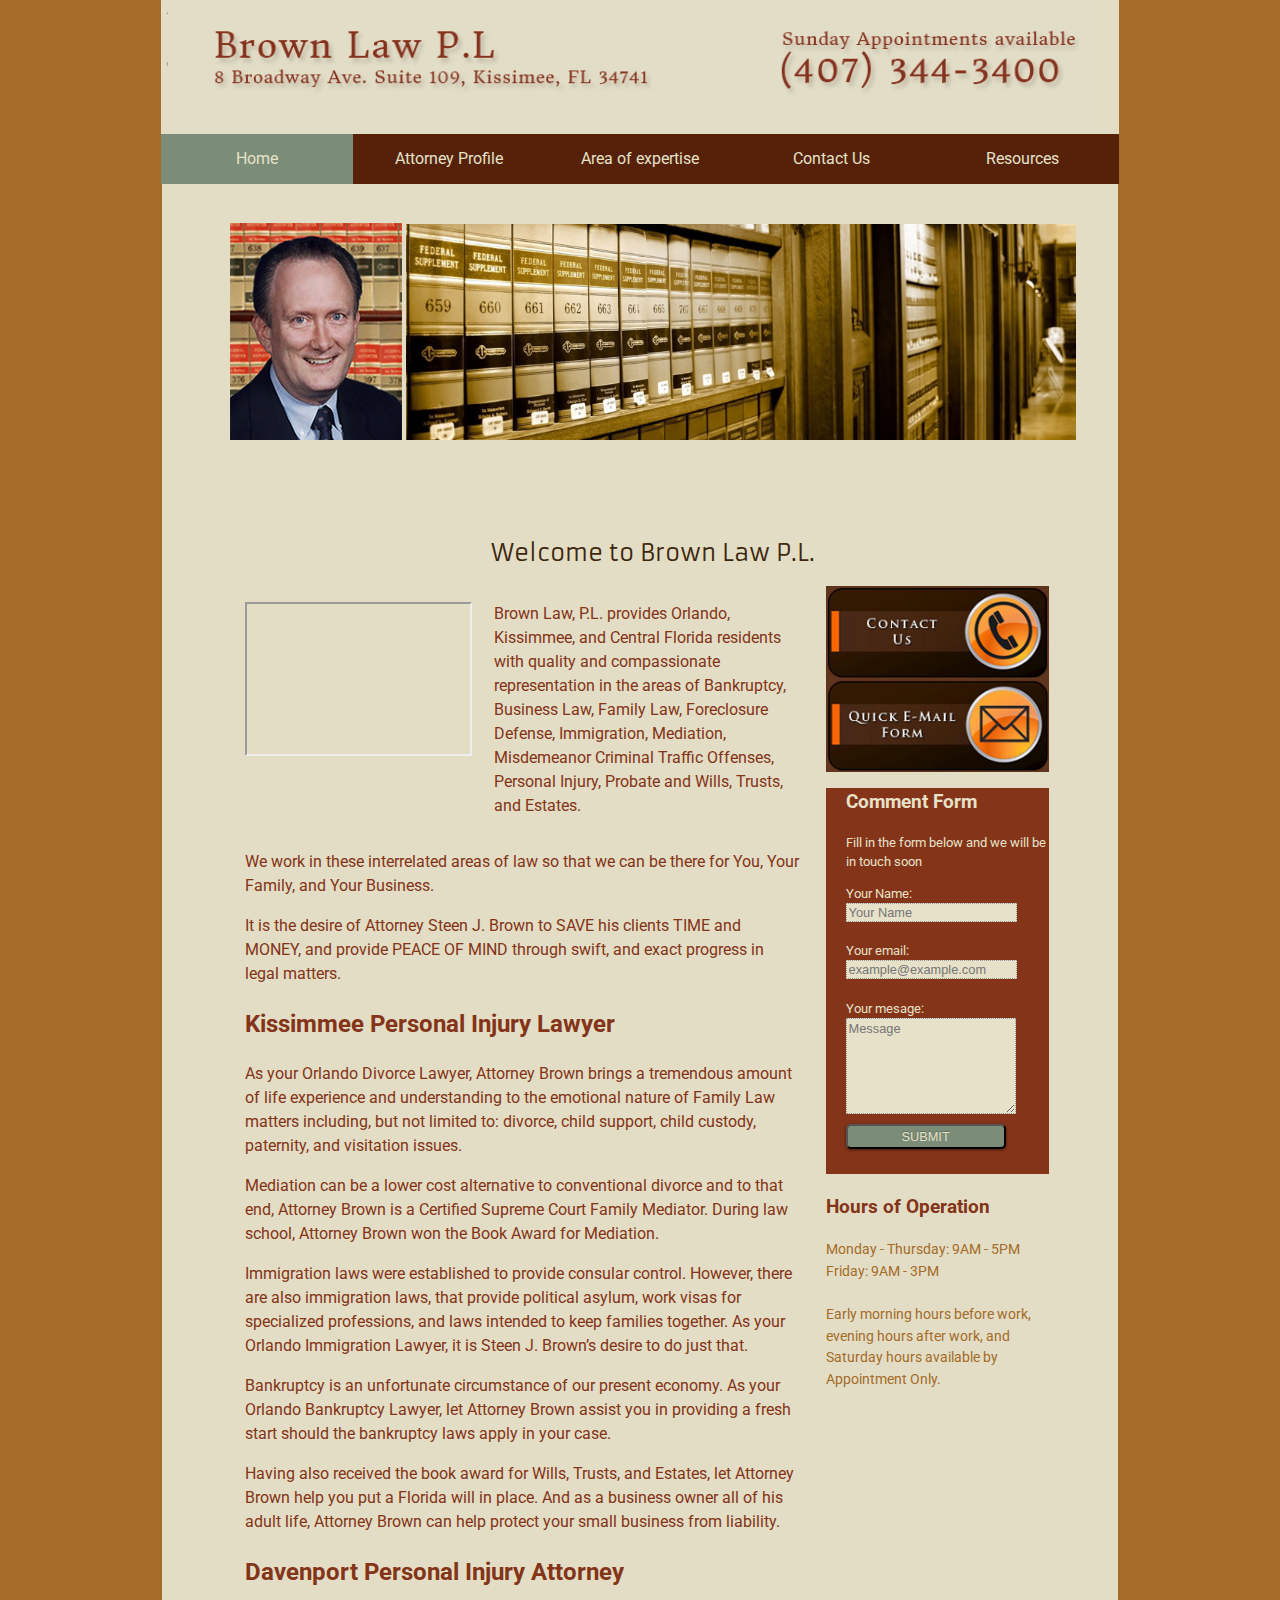
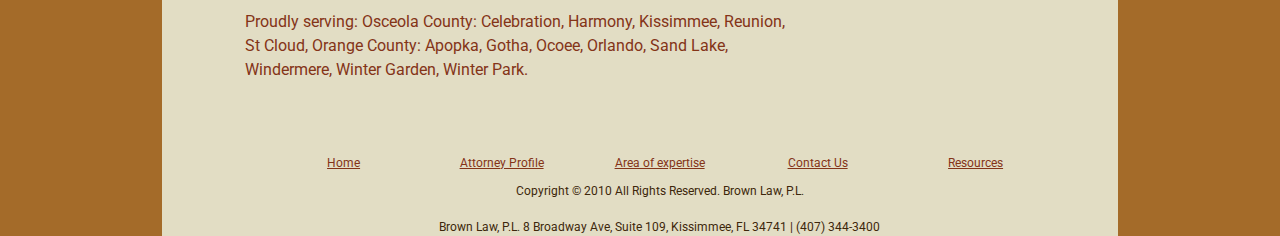
==== commit c4feacf8: "Fixed entity and responsive grid system" ====
--- a/index.html
+++ b/index.html
@@ -1,163 +1,338 @@
 <!DOCTYPE html>
+
 <html lang="en">
 <head>
-	<meta charset="utf-8" />
-	<meta name="description" content="Brown Law, P.L. provides quality in the areas of Bankruptcy, Business Law, Family Law, Foreclosure Defense, Immigration, Mediation, Misdemeanor Criminal Traffic Offenses, Personal Injury,">
-	<link rel="stylesheet" href="css/main.css">
-	<link rel="stylesheet" href="css/normalize.css">
-	<link rel="stylesheet" href="css/base.css">
-	<link rel="stylesheet" href="css/grid.css">
-	<link rel="stylesheet" href="css/style.css">
-	<link href='http://fonts.googleapis.com/css?family=Donegal+One|Roboto|Armata' rel='stylesheet' type='text/css'>
-	<link rel="stylesheet" href="css/main.css">	
-	<link rel="stylesheet" href="css/meanmenu.css" media="all" />
-	<link href="images/favicon.ico" rel="icon" type="image/x-icon" />
-	<meta name="viewport" content="width=device-width, initial-scale=1, minimum-scale=1">
-	<title>  Kissimmee Personal Injury Lawyer| Davenport Personal Injury Accident Attorney</title>
+    <meta charset="utf-8">
+    <meta content=
+    "Brown Law, P.L. provides quality in the areas of Bankruptcy, Business Law, Family Law, Foreclosure Defense, Immigration, Mediation, Misdemeanor Criminal Traffic Offenses, Personal Injury,"
+    name="description">
+    <link href="css/main.css" rel="stylesheet">
+    <link href="css/normalize.css" rel="stylesheet">
+    <link href="css/base.css" rel="stylesheet">
+    <link href="css/grid.css" rel="stylesheet">
+    <link href="css/style.css" rel="stylesheet">
+    <link href=
+    'http://fonts.googleapis.com/css?family=Donegal+One|Roboto|Armata' rel=
+    'stylesheet' type='text/css'>
+    <link href="css/main.css" rel="stylesheet">
+    <link href="css/meanmenu.css" media="all" rel="stylesheet">
+    <link href="images/favicon.ico" rel="icon" type="image/x-icon">
+    <meta content="width=device-width, initial-scale=1, minimum-scale=1" name=
+    "viewport">
+
+    <title>Kissimmee Personal Injury Lawyer| Davenport Personal Injury Accident
+    Attorney</title>
 </head>
+
 <body>
-<header class="main">
-				<h1 class="logo"><a href="index.html"><img src="images/logo.png" alt="Brown Law Logo" /></a></h1>
-				<nav>
-					<ul>
-						<li> <a class="current" href="index.html" >Home</a> </li>
-						<li> <a href="attorneyProfile.html" >Attorney Profile</a></li>
-						<li> <a href="areaOfExpertise.html" >Area of expertise</a>
-							<ul>
-								<li><a href="http://www.brownlawpl.com/bankruptcy-lawyer-orlando-kissimmee" >Bankruptcy</a>
-									<uL>
-										<li> <a href="http://www.brownlawpl.com/orlando-and-kissimmee-chapter-7-bankruptcy-attorney-lawyer" >Chapter 7 Bankruptcy</a></li>
-										<li> <a href="http://www.brownlawpl.com/chapter-13-bankruptcy-lawyer-orlando-kissimmee" >Chapter 13 Bankruptcy</a></li>
-										<li> <a href="http://www.brownlawpl.com/chapter-11-bankruptcy-lawyer-orlando-kissimmee" >Chapter 11 Bankruptcy</a></li>
-									</uL>
-								</li>	
-								<li> <a href="http://www.brownlawpl.com/business-law-lawyer-orlando-kissimmee" >Business Law</a>
-								<li> <a href="http://www.brownlawpl.com/divorce-lawyer-orlando-kissimmee" >Divorce</a>
-									<ul> 
-										<li> <a href="http://www.brownlawpl.com/child-custody-and-visitation" >Child Custody &#8211; Visitation</a></li>
-										<li> <a href="http://www.brownlawpl.com" >Child Support</a></li>
-										<li> <a href="http://www.brownlawpl.com/child-paternity-lawyer-orlando-kissimmee" >Paternity</a></li>
-										<li> <a href="http://www.brownlawpl.com/marital-property-lawyer-orlando-kissimmee" >Marital Property Issues</a></li>
-										<li> <a href="http://www.brownlawpl.com/post-judgment-modification-lawyer-orlando-kissimmee" >Post Judgment Modification</a></li>
-										<li> <a href="http://www.brownlawpl.com/domestic-injunction-lawyer-orlando-kissimmee" >Domestic Injunction</a></li>
-									</ul>
-								<li> <a href="http://www.brownlawpl.com/wills-trusts-estate-and-probate-lawyer-orlando-kissimmee" >Estate Law</a> 
-									<ul> 
-										<li> <a href="http://www.brownlawpl.com/living-will-lawyer-orlando-kissimmee" >Living Wills</a></li>
-										<li> <a href="http://www.brownlawpl.com/last-will-and-testament-lawyer-orlando-kissimmee" >Last Will and Testaments</a></li>
-										<li> <a href="http://www.brownlawpl.com/probate-lawyer-orlando-kissimmee" >Probate</a></li>
-									</ul>
-								</li>
-								<li> <a href="http://www.brownlawpl.com/foreclosure-defense-lawyer-orlando-kissimmee" >Foreclosure</a>
-								<li> <a href="http://www.brownlawpl.com/immigration-lawyer-orlando-kissimmee" >Immigration</a>
-								<li> <a href="http://www.brownlawpl.com/personal-injury-lawyer-orlando-kissimmee" >Personal Injury</a>		
-									<ul> 
-										<li> <a href="http://www.brownlawpl.com/auto-accident-lawyer-orlando-kissimmee" >Auto Accident and Injury</a></li>
-										<li> <a href="http://www.brownlawpl.com/motorcycle-accident-lawyer-orlando-kissimmee" >Motorcycle Accident and Injury</a></li>
-										<li> <a href="http://www.brownlawpl.com/pedestrian-accident-lawyer-orlando-kissimmee" >Pedestrian Accident and Injury</a></li>
-										<li> <a href="http://www.brownlawpl.com/passenger-accident-lawyer-orlando-kissimmee" >Passenger Accident and Injury</a></li>
-										<li> <a href="http://www.brownlawpl.com/florida-car-accident-legal-info/" >Car Accident Legal Info</a></li>
-									</ul>
-								</li>	
-								<li> <a href="http://www.brownlawpl.com/mediation-lawyer-orlando-kissimmee" >Mediation</a></li>
-							</uL>
-						<li> <a href="schedule.html" >Contact Us</a></li>
-						<li> <a href="resourceLinks.html" >Resources</a>
-							<ul>
-								<li> <a href="schedule.html" >Local Courts &amp; Associations </a></li>
-								<li> <a href="schedule.html" >Family Law Info</a></li>
-								<li> <a href="schedule.html" >Accident &amp; injury law</a></li>
-							</ul>
-						</li>	
-					</ul>	
-				</nav>
-			</header>	
-		<div class="container clearfix ">
-			<div class="grid_12 images">
-				<img src="images/steen-j-brown.jpg" alt="Steen J Brown" />	
-				<img src="images/banner01.jpg" alt="For you, your home, family and business" width="70%" />	
-				<h1 > Welcome to Brown Law P.L. </h1>
-			</div>
-
-					<div class="grid_7 alpha prefix_1">
-						<div class="video-container grid_3 alpha"><iframe title="YouTube video player" name="I1" src="http://www.youtube.com/embed/O7uLTr1LttI?rel=0"></iframe>
-					</div>
-
-					<div class="grid_4 omega index">
-						<p> Brown Law, P.L. provides Orlando, Kissimmee, and Central Florida residents with quality and compassionate representation in the areas of Bankruptcy, Business Law, Family Law, Foreclosure Defense, Immigration, Mediation, Misdemeanor Criminal Traffic Offenses, Personal Injury, Probate and Wills, Trusts, and Estates. 
-					</div>	
-					<div class="grid_7 alpha omega index">
-						We work in these interrelated areas of law so that we can be there for You, Your Family, and Your Business.</p>
-
-						<p> It is the desire of Attorney Steen J. Brown to SAVE his clients TIME and MONEY, and provide PEACE OF MIND through swift, and exact progress in legal matters. </p>
-					
-			
-							<h2> Kissimmee Personal Injury Lawyer </h2>
-
-							<p> As your Orlando Divorce Lawyer, Attorney Brown brings a tremendous amount of life experience and understanding to the emotional nature of Family Law matters including, but not limited to: divorce, child support, child custody, paternity, and visitation issues. <p>
-
-							<p> Mediation can be a lower cost alternative to conventional divorce and to that end, Attorney Brown is a Certified Supreme Court Family Mediator. During law school, Attorney Brown won the Book Award for Mediation. </p>
-
-							<p> Immigration laws were established to provide consular control. However, there are also immigration laws, that provide political asylum, work visas for specialized professions, and laws intended to keep families together. As your Orlando Immigration Lawyer, it is Steen J. Brown’s desire to do just that. </p>
-
-							<p> Bankruptcy is an unfortunate circumstance of our present economy. As your Orlando Bankruptcy Lawyer, let Attorney Brown assist you in providing a fresh start should the bankruptcy laws apply in your case. </p>
-
-							<p> Having also received the book award for Wills, Trusts, and Estates, let Attorney Brown help you put a Florida will in place. And as a business owner all of his adult life, Attorney Brown can help protect your small business from liability. </p>
-
-							<h2> Davenport Personal Injury Attorney </h2>
-
-							<p> Proudly serving: Osceola County: Celebration, Harmony, Kissimmee, Reunion, St Cloud, Orange County: Apopka, Gotha, Ocoee, Orlando, Sand Lake, Windermere, Winter Garden, Winter Park.  </p>
-					</div>
-				</div>
-				<div class="grid_3">
-
-					<a href="tel:407-344-3400"><img src="images/contact-us-gr2.jpg" alt="407-344-3400" /></a>
-					<a href="mailto:someone@yoursite.com"><img src="images/email-form2.jpg" alt="mailto:someone@yoursite.com"/></a>
-					
-					<div id="comment">
-						<h2>Comment Form</h2>
-
-						<p>Fill in the form below and we will be in touch soon</p>
-						<form action="" method="POST" enctype="multipart/form-data">
-							<label for="qcfname1" >Your Name:</label>
-							<input type="text" class="required" id="qcfname1" name="qcfname1" placeholder="Your Name"> <br />
-							<label for="qcfname1" >Your email:</label>
-							<input type="text" class="required" id="qcfname2" label="Name" name="qcfname2"  placeholder="example@example.com" > <br />
-							<label for="qcfname4" >Your mesage:</label>
-							<textarea   rows="6" label="Name" id="qcfname4" name="qcfname4" placeholder="Message"></textarea>
-							<input type="submit" id="submit"  name="submitsidecontactform" value="SUBMIT">
-						</form>
-					</div>	
-
-					<h3>Hours of Operation</h3>			
-					<div id="hours">Monday - Thursday: 9AM - 5PM<br/>
-							Friday:  9AM - 3PM<br/>
-							<br/> <div> Early morning hours before work, evening hours after work, and Saturday hours available by Appointment Only.</div>
-					</div>
-				</div>
-
-		<div class="grid_12">		
-			<footer>
-				<ul>
-					<li> <a href="index.html" >Home</a> </li>
-					<li> <a href="attorneyProfile.html" >Attorney Profile</a></li>
-					<li> <a href="areaOfExpertise.html" >Area of expertise</a>
-					<li> <a href="schedule.html" >Contact Us</a></li>
-					<li> <a href="resourceLinks.html" >Resources</a></li>
-				</ul>
-				Copyright &copy;  2010 All Rights Reserved. Brown Law, P.L.
-				<br/><br/> 
-				Brown Law, P.L. 8 Broadway Ave, Suite 109, Kissimmee, FL 34741 | (407) 344-3400
-			</footer>
-		</div>
-	</div>	
-	</div>	
-<script src="http://code.jquery.com/jquery-1.9.1.js"></script> 
-<script src="js/jquery.meanmenu.2.0.min.js"></script> 
-<script>
+    <header class="main">
+        <h1 class="logo"><a href="index.html"><img alt="Brown Law Logo" src=
+        "images/logo.png"></a></h1>
+
+        <nav>
+            <ul>
+                <li>
+                    <a class="current" href="index.html">Home</a>
+                </li>
+
+                <li>
+                    <a href="attorneyProfile.html">Attorney Profile</a>
+                </li>
+
+                <li>
+                    <a href="areaOfExpertise.html">Area of expertise</a>
+
+                    <ul>
+                        <li>
+                            <a href="#">Bankruptcy</a>
+
+                            <ul>
+                                <li>
+                                    <a href="#">Chapter 7 Bankruptcy</a>
+                                </li>
+
+                                <li>
+                                    <a href="#">Chapter 13 Bankruptcy</a>
+                                </li>
+
+                                <li>
+                                    <a href="#">Chapter 11 Bankruptcy</a>
+                                </li>
+                            </ul>
+                        </li>
+
+                        <li>
+                            <a href="#">Business Law</a>
+                        </li>
+
+                        <li>
+                            <a href="#">Divorce</a>
+
+                            <ul>
+                                <li>
+                                    <a href="#">Child Custody – Visitation</a>
+                                </li>
+
+                                <li>
+                                    <a href="#">Child Support</a>
+                                </li>
+
+                                <li>
+                                    <a href="#">Paternity</a>
+                                </li>
+
+                                <li>
+                                    <a href="#">Marital Property Issues</a>
+                                </li>
+
+                                <li>
+                                    <a href="#">Post Judgment Modification</a>
+                                </li>
+
+                                <li>
+                                    <a href="#">Domestic Injunction</a>
+                                </li>
+                            </ul>
+                        </li>
+
+                        <li>
+                            <a href="#">Estate Law</a>
+
+                            <ul>
+                                <li>
+                                    <a href="#">Living Wills</a>
+                                </li>
+
+                                <li>
+                                    <a href="#">Last Will and Testaments</a>
+                                </li>
+
+                                <li>
+                                    <a href="#">Probate</a>
+                                </li>
+                            </ul>
+                        </li>
+
+                        <li>
+                            <a href="#">Foreclosure</a>
+                        </li>
+
+                        <li>
+                            <a href="#">Immigration</a>
+                        </li>
+
+                        <li>
+                            <a href="#">Personal Injury</a>
+
+                            <ul>
+                                <li>
+                                    <a href="#">Auto Accident and Injury</a>
+                                </li>
+
+                                <li>
+                                    <a href="#">Motorcycle Accident and
+                                    Injury</a>
+                                </li>
+
+                                <li>
+                                    <a href="#">Pedestrian Accident and
+                                    Injury</a>
+                                </li>
+
+                                <li>
+                                    <a href="#">Passenger Accident and
+                                    Injury</a>
+                                </li>
+
+                                <li>
+                                    <a href="#">Car Accident Legal Info</a>
+                                </li>
+                            </ul>
+                        </li>
+
+                        <li>
+                            <a href=
+                            "http://www.brownlawpl.com/mediation-lawyer-orlando-kissimmee">
+                            Mediation</a>
+                        </li>
+                    </ul>
+                </li>
+
+                <li>
+                    <a href="schedule.html">Contact Us</a>
+                </li>
+
+                <li>
+                    <a href="resourceLinks.html">Resources</a>
+
+                    <ul>
+                        <li>
+                            <a href="LawInfo.html">Local Courts &amp;
+                            Associations</a>
+                        </li>
+
+                        <li>
+                            <a href="LawInfo.html">Family Law Info</a>
+                        </li>
+
+                        <li>
+                            <a href="LawInfo.html">Accident &amp; injury
+                            law</a>
+                        </li>
+                    </ul>
+                </li>
+            </ul>
+        </nav>
+    </header>
+
+    <div class="container clearfix">
+        <div class="grid_12 images">
+            <img alt="Steen J Brown" src="images/steen-j-brown.jpg"> <img alt=
+            "For you, your home, family and business" src=
+            "images/banner01.jpg">
+
+            <h1>Welcome to Brown Law P.L.</h1>
+        </div>
+
+        <div class="grid_7 alpha prefix_1">
+            <div class="video-container grid_3 alpha">
+                <iframe id="I1" name="I1" src=
+                "http://www.youtube.com/embed/O7uLTr1LttI?rel=0" title=
+                "YouTube video player"></iframe>
+            </div>
+
+            <div class="grid_4 omega index">
+                <p>Brown Law, P.L. provides Orlando, Kissimmee, and Central
+                Florida residents with quality and compassionate representation
+                in the areas of Bankruptcy, Business Law, Family Law,
+                Foreclosure Defense, Immigration, Mediation, Misdemeanor
+                Criminal Traffic Offenses, Personal Injury, Probate and Wills,
+                Trusts, and Estates.</p>
+            </div>
+
+            <div class="grid_7 alpha omega index">
+                <p>We work in these interrelated areas of law so that we can be
+                there for You, Your Family, and Your Business.</p>
+
+                <p>It is the desire of Attorney Steen J. Brown to SAVE his
+                clients TIME and MONEY, and provide PEACE OF MIND through
+                swift, and exact progress in legal matters.</p>
+
+                <h2>Kissimmee Personal Injury Lawyer</h2>
+
+                <p>As your Orlando Divorce Lawyer, Attorney Brown brings a
+                tremendous amount of life experience and understanding to the
+                emotional nature of Family Law matters including, but not
+                limited to: divorce, child support, child custody, paternity,
+                and visitation issues.</p>
+
+                <p></p>
+
+                <p>Mediation can be a lower cost alternative to conventional
+                divorce and to that end, Attorney Brown is a Certified Supreme
+                Court Family Mediator. During law school, Attorney Brown won
+                the Book Award for Mediation.</p>
+
+                <p>Immigration laws were established to provide consular
+                control. However, there are also immigration laws, that provide
+                political asylum, work visas for specialized professions, and
+                laws intended to keep families together. As your Orlando
+                Immigration Lawyer, it is Steen J. Brown’s desire to do just
+                that.</p>
+
+                <p>Bankruptcy is an unfortunate circumstance of our present
+                economy. As your Orlando Bankruptcy Lawyer, let Attorney Brown
+                assist you in providing a fresh start should the bankruptcy
+                laws apply in your case.</p>
+
+                <p>Having also received the book award for Wills, Trusts, and
+                Estates, let Attorney Brown help you put a Florida will in
+                place. And as a business owner all of his adult life, Attorney
+                Brown can help protect your small business from liability.</p>
+
+                <h2>Davenport Personal Injury Attorney</h2>
+
+                <p>Proudly serving: Osceola County: Celebration, Harmony,
+                Kissimmee, Reunion, St Cloud, Orange County: Apopka, Gotha,
+                Ocoee, Orlando, Sand Lake, Windermere, Winter Garden, Winter
+                Park.</p>
+            </div>
+        </div>
+
+        <div class="grid_3">
+            <a href="tel:407-344-3400"><img alt="407-344-3400" src=
+            "images/contact-us-gr2.jpg"></a> <a href=
+            "mailto:someone@yoursite.com"><img alt=
+            "mailto:someone@yoursite.com" src="images/email-form2.jpg"></a>
+
+            <div id="comment">
+                <h2>Comment Form</h2>
+
+                <p>Fill in the form below and we will be in touch soon</p>
+
+                <form action="mailto:admin@example.com" method="post">
+                    <label for="qcfname1">Your Name:</label> <input class=
+                    "required" id="qcfname1" name="qcfname1" placeholder=
+                    "Your Name" type="text"><br>
+                    <label for="qcfname2">Your email:</label> <input class=
+                    "required" id="qcfname2" name="qcfname2" placeholder=
+                    "example@example.com" type="text"><br>
+                    <label for="qcfname4">Your mesage:</label> 
+                    <textarea id="qcfname4" name="qcfname4" placeholder=
+                    "Message" rows="6">
+</textarea> <input id="submit" name="submitsidecontactform" type="submit"
+                    value="SUBMIT">
+                </form>
+            </div>
+
+            <h3>Hours of Operation</h3>
+
+            <div id="hours">
+                Monday - Thursday: 9AM - 5PM<br>
+                Friday: 9AM - 3PM<br>
+                <br>
+
+                <div>
+                    Early morning hours before work, evening hours after work,
+                    and Saturday hours available by Appointment Only.
+                </div>
+            </div>
+        </div>
+
+        <div class="grid_12">
+            <footer>
+                <ul>
+                    <li>
+                        <a href="index.html">Home</a>
+                    </li>
+
+                    <li>
+                        <a href="attorneyProfile.html">Attorney Profile</a>
+                    </li>
+
+                    <li>
+                        <a href="areaOfExpertise.html">Area of expertise</a>
+                    </li>
+
+                    <li>
+                        <a href="schedule.html">Contact Us</a>
+                    </li>
+
+                    <li>
+                        <a href="resourceLinks.html">Resources</a>
+                    </li>
+                </ul>Copyright © 2010 All Rights Reserved. Brown Law, P.L.<br>
+                <br>
+                Brown Law, P.L. 8 Broadway Ave, Suite 109, Kissimmee, FL 34741
+                | (407) 344-3400
+            </footer>
+        </div>
+    </div>
+
+    <script src="http://code.jquery.com/jquery-1.9.1.js"></script> <script src="js/jquery.meanmenu.2.0.min.js"></script> <script>
 jQuery(document).ready(function () {
     jQuery('header nav').meanmenu();
-});
-</script>	
+    });
+    </script>
 </body>
-</html>
+</html>--- a/css/main.css
+++ b/css/main.css
@@ -1,279 +1,299 @@
 body {
-font: 100%/1.5 'Roboto', sans-serif;
-background-color:#a46b29;
+  font: 100%/1.5 Roboto, sans-serif;
+  background-color: #a46b29;
 }
 
 h1 {
-font-size: 1.75em;
-font-weight: 100;
-text-align: center;
-color:#3d270d;
-font-family: 'Armata', sans-serif;
-text-decoration: none;	
-max-width: 100%;
+  font-size: 1.75em;
+  font-weight: 100;
+  text-align: center;
+  color: #3d270d;
+  font-family: Armata, sans-serif;
+  text-decoration: none;
+  max-width: 100%;
+  margin-top: 10%;
 }
 
 .grid_12 h1 {
-font-size: 1.45em;
-font-weight: 100;
-text-align: center;
-color:#3d270d;
-font-family: 'Armata', sans-serif;
-text-decoration: none;	
-max-width: 100%;
-}
-
-h1.logo {
-margin: 0;
-}
-
-nav {
-background-color: #552108;
-margin: 0 auto;
+  font-size: 1.45em;
+  font-weight: 100;
+  text-align: center;
+  color: #3d270d;
+  font-family: Armata, sans-serif;
+  text-decoration: none;
+  max-width: 100%;
+}
+
+.logo {
+  margin: 0;
+  width: 100%;
 }
 
 header nav {
-text-align: center;
-width:74.787972243%;
-}
+  text-align: center;
+  background-color: #552108;
+  margin: 0 auto;
+  width: 100%;
+}
+
 header nav ul {
-margin: 0;
-/*padding: 17px;*/
-list-style-type: none;
-padding-left: 4.1%;
-
-}
-header nav ul li {
-display: inline;
-margin-left: 1.9230769230769231%;
-padding-right: 6.944444444445% ;
+  margin: 0;
+  list-style-type: none;
+  padding-left: 0;
+  overflow: hidden;
+}
+
+header {
+  width: 74.77972243%;
+  margin: 0 auto;
 }
 
 header nav ul li a {
-color: #e6e1c8;
-text-decoration: none;
-line-height:50px;
-display: inline-block;
-padding-right: 0.512295081%;
-padding-left: 0.512295081%;
+  color: #e6e1c8;
+  width: 20%;
+  text-decoration: none;
+  line-height: 50px;
+  float: left;
 }
 
 header nav ul li a:hover {
-text-decoration: none;
-background-color: #7b8d78;
+  text-decoration: none;
+  background-color: #7b8d78;
 }
 
 .current {
-	background-color: #7b8d78;
+  background-color: #7b8d78;
 }
 
 ul {
-list-style-image:url('../images/bullet.png');
-}
-
-#resources, .attorneyprofile, .index, .aoe {
-color: #843418;
+  list-style-image: url(../images/bullet.png);
+}
+
+#resources,.attorneyprofile,.index,.aoe {
+  color: #843418;
 }
 
 .index h1 {
-margin: 0;
+  margin: 0;
 }
 
 .index article {
-margin: 0;
+  margin: 0;
 }
 
 .video-container {
-position: relative;
-padding-bottom: 6.25%;
-margin-top: 1em;
-}
-
-.attorneycontent{
-margin-top: 1.5em;
-} 
-
-.video-container iframe,
-.video-container object,
-.video-container embed {
-position: absolute;
-top: 0;
-left: 0;
-width: 100%;
-}
+  position: relative;
+  padding-bottom: 6.25%;
+  margin-top: 1em;
+}
+
+.attorneycontent {
+  margin-top: 1.5em;
+}
+
+.video-container iframe,.video-container object,.video-container embed {
+  position: absolute;
+  top: 0;
+  left: 0;
+  width: 100%;
+}
+
 .sidebar {
-margin-left:5.154639175%;
+  margin-left: 5.154639175%;
 }
 
 header nav ul li:first-child {
-margin-left: 0;
+  margin-left: 0;
 }
 
 header nav ul li ul {
-display: none;
+  display: none;
 }
 
 a {
-color: #843418;
-}
-
-a, a:hover {
--o-transition: color 0.25s ease-in;
--webkit-transition: color 0.25s ease-in;
--moz-transition: color 0.25s ease-in;
-transition: color 0.25s ease-in;
-}
-
-section, article, header {
-display: block;
-float: left;
-width: 100%;
-}
+  color: #843418;
+}
+
+a,a:hover {
+  -o-transition: color .25s ease-in;
+  -webkit-transition: color .25s ease-in;
+  -moz-transition: color .25s ease-in;
+  transition: color .25s ease-in;
+}
+
+section,article {
+  display: block;
+  float: left;
+  width: 100%;
+}
+
 article {
-width: 96%;
-padding: 3em 2%;
+  width: 96%;
+  padding: 3em 2%;
 }
 
 .images {
-max-width: 100%;
-max-height: 100%;
-text-align:center;
-margin-top: 40px;
+  max-width: 100%;
+  max-height: 100%;
+  text-align: center;
+  margin-top: 4.123711340206%;
+}
+
+img[src^="images/banner01.jpg"] {
+  width: 70%;
+}
+
+img[src^="images/banner03.jpg"] {
+  width: 70%;
 }
 
 .container {
-clear:both;
-background-color: #e2ddc4;
-width: 74.329501915%;
+  clear: both;
+  background-color: #e2ddc4;
+  width: 74.7529501915%;
+}
+
+.attorneycon p {
+  margin-top: 4.5%;
 }
 
 .contact {
-color:#8d4529;
-}
-
-.contact #submit{
-margin-left: 0;
-}
-
+  color: #8d4529;
+}
+
+.contact {
+  margin-left: 0;
+}
 
 #office {
-font-weight:bold; 
+  font-weight: 700;
 }
 
 .services {
-font-size: .75em;
-}
-
-.contactimportant{
-margin-top: 8.16993464%;
+  font-size: .75em;
+}
+
+.contactimportant {
+  margin-top: 8.16993464%;
 }
 
 #resources li {
-line-height: 1.75em;
+  line-height: 1.75em;
 }
 
 .lawinfo li {
-line-height: 1.75em;
+  line-height: 1.75em;
 }
 
 .sidebar {
-margin-top: 2.06185567%;
+  margin-top: 2.06185567%;
 }
 
 #comment {
-background-color: #843418;
-font-size: 0.8em;
-color: #e6e1c8;
-}
-
-.contact textarea{
-width:515px;
-height: 250px;
-background-color:#fff9de;
-border: 1px solid #000;
-border-radius: 5px;
--webkit-appearance: none;
-}
-
-#qcfname4, #qcfname2, #qcfname1{
-background-color: #e6e1c8;
-display: block;
-padding: auto;
-margin-left: 8.96860986554%;
-}
-
-#Name, #email, #tel, #concerning{
-background-color:#fff9de;
-display: block;
-border: 1px solid #000;
-border-radius: 5px;
--webkit-appearance: none;
-}
-
-.schedule label{
-margin-left: 0;
+  background-color: #843418;
+  font-size: .8em;
+  color: #e6e1c8;
+}
+
+.contact textarea {
+  width: 92.79279279279%;
+  height: 15em;
+  background-color: #fff9de;
+  border: 1px solid #000;
+  border-radius: 5px;
+  -webkit-appearance: none;
+}
+
+#qcfname4,#qcfname2,#qcfname1 {
+  background-color: #e6e1c8;
+  display: block;
+  margin-left: 8.96860986554%;
+}
+
+#Name,#email,#tel,#concerning {
+  background-color: #fff9de;
+  display: block;
+  border: 1px solid #000;
+  border-radius: 5px;
+  -webkit-appearance: none;
+  -moz-appearance: none;
+}
+
+.schedule label {
+  margin-left: 0;
 }
 
 #qcfname4 {
-border: 1px dotted #999;
-border-radius: 0;
-
--webkit-appearance: none;
-}
-
-#comment p,#comment h2, label {
-margin-left: 20px;
+  border: 1px dotted #999;
+  border-radius: 0;
+  -moz-appearance: none;
+  -webkit-appearance: none;
+}
+
+label {
+  margin-left: 8.968609865471%;
+}
+
+#comment h2 {
+  margin-left: 8.968609865471%;
+}
+
+#comment p {
+  margin-left: 8.968609865471%;
 }
 
 h3 {
-color: #843418;
+  color: #843418;
 }
 
 #hours {
-color: #a46b29;
-font-size: 0.9em;
+  color: #a46b29;
+  font-size: .9em;
 }
 
 #submit {
--moz-box-shadow: 0 1px 3px rgba(0,0,0,0.5);
--webkit-box-shadow: 0 1px 3px rgba(0,0,0,0.5);
-text-shadow: 0 -1px 1px rgba(0,0,0,0.25);
--moz-border-radius: 5px;
--webkit-border-radius: 5px;
-border-radius: 5px;
-background-color: #7b8d78;
-width:160px;
-height: 25px;
-color: #e6e1c8;
-margin-left: 20px;
-margin-bottom: 25px;
-margin-top: 10px;
+  -moz-box-shadow: 0 1px 3px rgba(0,0,0,0.5);
+  -webkit-box-shadow: 0 1px 3px rgba(0,0,0,0.5);
+  text-shadow: 0 -1px 1px rgba(0,0,0,0.25);
+  -moz-border-radius: 5px;
+  -webkit-border-radius: 5px;
+  border-radius: 5px;
+  background-color: #7b8d78;
+  width: 160px;
+  height: 25px;
+  color: #e6e1c8;
+  margin-bottom: 25px;
+  margin-top: 10px;
+}
+
+#comment #submit {
+  margin-left: 8.968609865%;
 }
 
 input[type=text] {
-border: 1px dotted #999;
-border-radius: 0;
--webkit-appearance: none;
+  border: 1px dotted #999;
+  border-radius: 0;
+  -webkit-appearance: none;
 }
 
 footer {
-text-align: center;
-color: ##3D270B;
-clear:both;
-padding-top:.5em;
-margin-top: 50px;
-font-size: 0.75em;
-}
-
-footer ul{
-margin:0;
-padding:0;
-list-style:none;
-margin-bottom: 10px;
-}
-
-footer li{
-width:155px;
-display:inline-block;
-text-align:center;
+  text-align: center;
+  color: #3D270B;
+  clear: both;
+  padding-top: .5em;
+  margin-top: 50px;
+  font-size: .75em;
+}
+
+footer ul {
+  margin: 0;
+  padding: 0;
+  list-style: none;
+  margin-bottom: 10px;
+}
+
+footer li {
+  width: 15.979381443%;
+  display: inline-block;
+  text-align: center;
 }--- a/css/main.css
+++ b/css/main.css
@@ -1,279 +1,299 @@
 body {
-font: 100%/1.5 'Roboto', sans-serif;
-background-color:#a46b29;
+  font: 100%/1.5 Roboto, sans-serif;
+  background-color: #a46b29;
 }
 
 h1 {
-font-size: 1.75em;
-font-weight: 100;
-text-align: center;
-color:#3d270d;
-font-family: 'Armata', sans-serif;
-text-decoration: none;	
-max-width: 100%;
+  font-size: 1.75em;
+  font-weight: 100;
+  text-align: center;
+  color: #3d270d;
+  font-family: Armata, sans-serif;
+  text-decoration: none;
+  max-width: 100%;
+  margin-top: 10%;
 }
 
 .grid_12 h1 {
-font-size: 1.45em;
-font-weight: 100;
-text-align: center;
-color:#3d270d;
-font-family: 'Armata', sans-serif;
-text-decoration: none;	
-max-width: 100%;
-}
-
-h1.logo {
-margin: 0;
-}
-
-nav {
-background-color: #552108;
-margin: 0 auto;
+  font-size: 1.45em;
+  font-weight: 100;
+  text-align: center;
+  color: #3d270d;
+  font-family: Armata, sans-serif;
+  text-decoration: none;
+  max-width: 100%;
+}
+
+.logo {
+  margin: 0;
+  width: 100%;
 }
 
 header nav {
-text-align: center;
-width:74.787972243%;
-}
+  text-align: center;
+  background-color: #552108;
+  margin: 0 auto;
+  width: 100%;
+}
+
 header nav ul {
-margin: 0;
-/*padding: 17px;*/
-list-style-type: none;
-padding-left: 4.1%;
-
-}
-header nav ul li {
-display: inline;
-margin-left: 1.9230769230769231%;
-padding-right: 6.944444444445% ;
+  margin: 0;
+  list-style-type: none;
+  padding-left: 0;
+  overflow: hidden;
+}
+
+header {
+  width: 74.77972243%;
+  margin: 0 auto;
 }
 
 header nav ul li a {
-color: #e6e1c8;
-text-decoration: none;
-line-height:50px;
-display: inline-block;
-padding-right: 0.512295081%;
-padding-left: 0.512295081%;
+  color: #e6e1c8;
+  width: 20%;
+  text-decoration: none;
+  line-height: 50px;
+  float: left;
 }
 
 header nav ul li a:hover {
-text-decoration: none;
-background-color: #7b8d78;
+  text-decoration: none;
+  background-color: #7b8d78;
 }
 
 .current {
-	background-color: #7b8d78;
+  background-color: #7b8d78;
 }
 
 ul {
-list-style-image:url('../images/bullet.png');
-}
-
-#resources, .attorneyprofile, .index, .aoe {
-color: #843418;
+  list-style-image: url(../images/bullet.png);
+}
+
+#resources,.attorneyprofile,.index,.aoe {
+  color: #843418;
 }
 
 .index h1 {
-margin: 0;
+  margin: 0;
 }
 
 .index article {
-margin: 0;
+  margin: 0;
 }
 
 .video-container {
-position: relative;
-padding-bottom: 6.25%;
-margin-top: 1em;
-}
-
-.attorneycontent{
-margin-top: 1.5em;
-} 
-
-.video-container iframe,
-.video-container object,
-.video-container embed {
-position: absolute;
-top: 0;
-left: 0;
-width: 100%;
-}
+  position: relative;
+  padding-bottom: 6.25%;
+  margin-top: 1em;
+}
+
+.attorneycontent {
+  margin-top: 1.5em;
+}
+
+.video-container iframe,.video-container object,.video-container embed {
+  position: absolute;
+  top: 0;
+  left: 0;
+  width: 100%;
+}
+
 .sidebar {
-margin-left:5.154639175%;
+  margin-left: 5.154639175%;
 }
 
 header nav ul li:first-child {
-margin-left: 0;
+  margin-left: 0;
 }
 
 header nav ul li ul {
-display: none;
+  display: none;
 }
 
 a {
-color: #843418;
-}
-
-a, a:hover {
--o-transition: color 0.25s ease-in;
--webkit-transition: color 0.25s ease-in;
--moz-transition: color 0.25s ease-in;
-transition: color 0.25s ease-in;
-}
-
-section, article, header {
-display: block;
-float: left;
-width: 100%;
-}
+  color: #843418;
+}
+
+a,a:hover {
+  -o-transition: color .25s ease-in;
+  -webkit-transition: color .25s ease-in;
+  -moz-transition: color .25s ease-in;
+  transition: color .25s ease-in;
+}
+
+section,article {
+  display: block;
+  float: left;
+  width: 100%;
+}
+
 article {
-width: 96%;
-padding: 3em 2%;
+  width: 96%;
+  padding: 3em 2%;
 }
 
 .images {
-max-width: 100%;
-max-height: 100%;
-text-align:center;
-margin-top: 40px;
+  max-width: 100%;
+  max-height: 100%;
+  text-align: center;
+  margin-top: 4.123711340206%;
+}
+
+img[src^="images/banner01.jpg"] {
+  width: 70%;
+}
+
+img[src^="images/banner03.jpg"] {
+  width: 70%;
 }
 
 .container {
-clear:both;
-background-color: #e2ddc4;
-width: 74.329501915%;
+  clear: both;
+  background-color: #e2ddc4;
+  width: 74.7529501915%;
+}
+
+.attorneycon p {
+  margin-top: 4.5%;
 }
 
 .contact {
-color:#8d4529;
-}
-
-.contact #submit{
-margin-left: 0;
-}
-
+  color: #8d4529;
+}
+
+.contact {
+  margin-left: 0;
+}
 
 #office {
-font-weight:bold; 
+  font-weight: 700;
 }
 
 .services {
-font-size: .75em;
-}
-
-.contactimportant{
-margin-top: 8.16993464%;
+  font-size: .75em;
+}
+
+.contactimportant {
+  margin-top: 8.16993464%;
 }
 
 #resources li {
-line-height: 1.75em;
+  line-height: 1.75em;
 }
 
 .lawinfo li {
-line-height: 1.75em;
+  line-height: 1.75em;
 }
 
 .sidebar {
-margin-top: 2.06185567%;
+  margin-top: 2.06185567%;
 }
 
 #comment {
-background-color: #843418;
-font-size: 0.8em;
-color: #e6e1c8;
-}
-
-.contact textarea{
-width:515px;
-height: 250px;
-background-color:#fff9de;
-border: 1px solid #000;
-border-radius: 5px;
--webkit-appearance: none;
-}
-
-#qcfname4, #qcfname2, #qcfname1{
-background-color: #e6e1c8;
-display: block;
-padding: auto;
-margin-left: 8.96860986554%;
-}
-
-#Name, #email, #tel, #concerning{
-background-color:#fff9de;
-display: block;
-border: 1px solid #000;
-border-radius: 5px;
--webkit-appearance: none;
-}
-
-.schedule label{
-margin-left: 0;
+  background-color: #843418;
+  font-size: .8em;
+  color: #e6e1c8;
+}
+
+.contact textarea {
+  width: 92.79279279279%;
+  height: 15em;
+  background-color: #fff9de;
+  border: 1px solid #000;
+  border-radius: 5px;
+  -webkit-appearance: none;
+}
+
+#qcfname4,#qcfname2,#qcfname1 {
+  background-color: #e6e1c8;
+  display: block;
+  margin-left: 8.96860986554%;
+}
+
+#Name,#email,#tel,#concerning {
+  background-color: #fff9de;
+  display: block;
+  border: 1px solid #000;
+  border-radius: 5px;
+  -webkit-appearance: none;
+  -moz-appearance: none;
+}
+
+.schedule label {
+  margin-left: 0;
 }
 
 #qcfname4 {
-border: 1px dotted #999;
-border-radius: 0;
-
--webkit-appearance: none;
-}
-
-#comment p,#comment h2, label {
-margin-left: 20px;
+  border: 1px dotted #999;
+  border-radius: 0;
+  -moz-appearance: none;
+  -webkit-appearance: none;
+}
+
+label {
+  margin-left: 8.968609865471%;
+}
+
+#comment h2 {
+  margin-left: 8.968609865471%;
+}
+
+#comment p {
+  margin-left: 8.968609865471%;
 }
 
 h3 {
-color: #843418;
+  color: #843418;
 }
 
 #hours {
-color: #a46b29;
-font-size: 0.9em;
+  color: #a46b29;
+  font-size: .9em;
 }
 
 #submit {
--moz-box-shadow: 0 1px 3px rgba(0,0,0,0.5);
--webkit-box-shadow: 0 1px 3px rgba(0,0,0,0.5);
-text-shadow: 0 -1px 1px rgba(0,0,0,0.25);
--moz-border-radius: 5px;
--webkit-border-radius: 5px;
-border-radius: 5px;
-background-color: #7b8d78;
-width:160px;
-height: 25px;
-color: #e6e1c8;
-margin-left: 20px;
-margin-bottom: 25px;
-margin-top: 10px;
+  -moz-box-shadow: 0 1px 3px rgba(0,0,0,0.5);
+  -webkit-box-shadow: 0 1px 3px rgba(0,0,0,0.5);
+  text-shadow: 0 -1px 1px rgba(0,0,0,0.25);
+  -moz-border-radius: 5px;
+  -webkit-border-radius: 5px;
+  border-radius: 5px;
+  background-color: #7b8d78;
+  width: 160px;
+  height: 25px;
+  color: #e6e1c8;
+  margin-bottom: 25px;
+  margin-top: 10px;
+}
+
+#comment #submit {
+  margin-left: 8.968609865%;
 }
 
 input[type=text] {
-border: 1px dotted #999;
-border-radius: 0;
--webkit-appearance: none;
+  border: 1px dotted #999;
+  border-radius: 0;
+  -webkit-appearance: none;
 }
 
 footer {
-text-align: center;
-color: ##3D270B;
-clear:both;
-padding-top:.5em;
-margin-top: 50px;
-font-size: 0.75em;
-}
-
-footer ul{
-margin:0;
-padding:0;
-list-style:none;
-margin-bottom: 10px;
-}
-
-footer li{
-width:155px;
-display:inline-block;
-text-align:center;
+  text-align: center;
+  color: #3D270B;
+  clear: both;
+  padding-top: .5em;
+  margin-top: 50px;
+  font-size: .75em;
+}
+
+footer ul {
+  margin: 0;
+  padding: 0;
+  list-style: none;
+  margin-bottom: 10px;
+}
+
+footer li {
+  width: 15.979381443%;
+  display: inline-block;
+  text-align: center;
 }